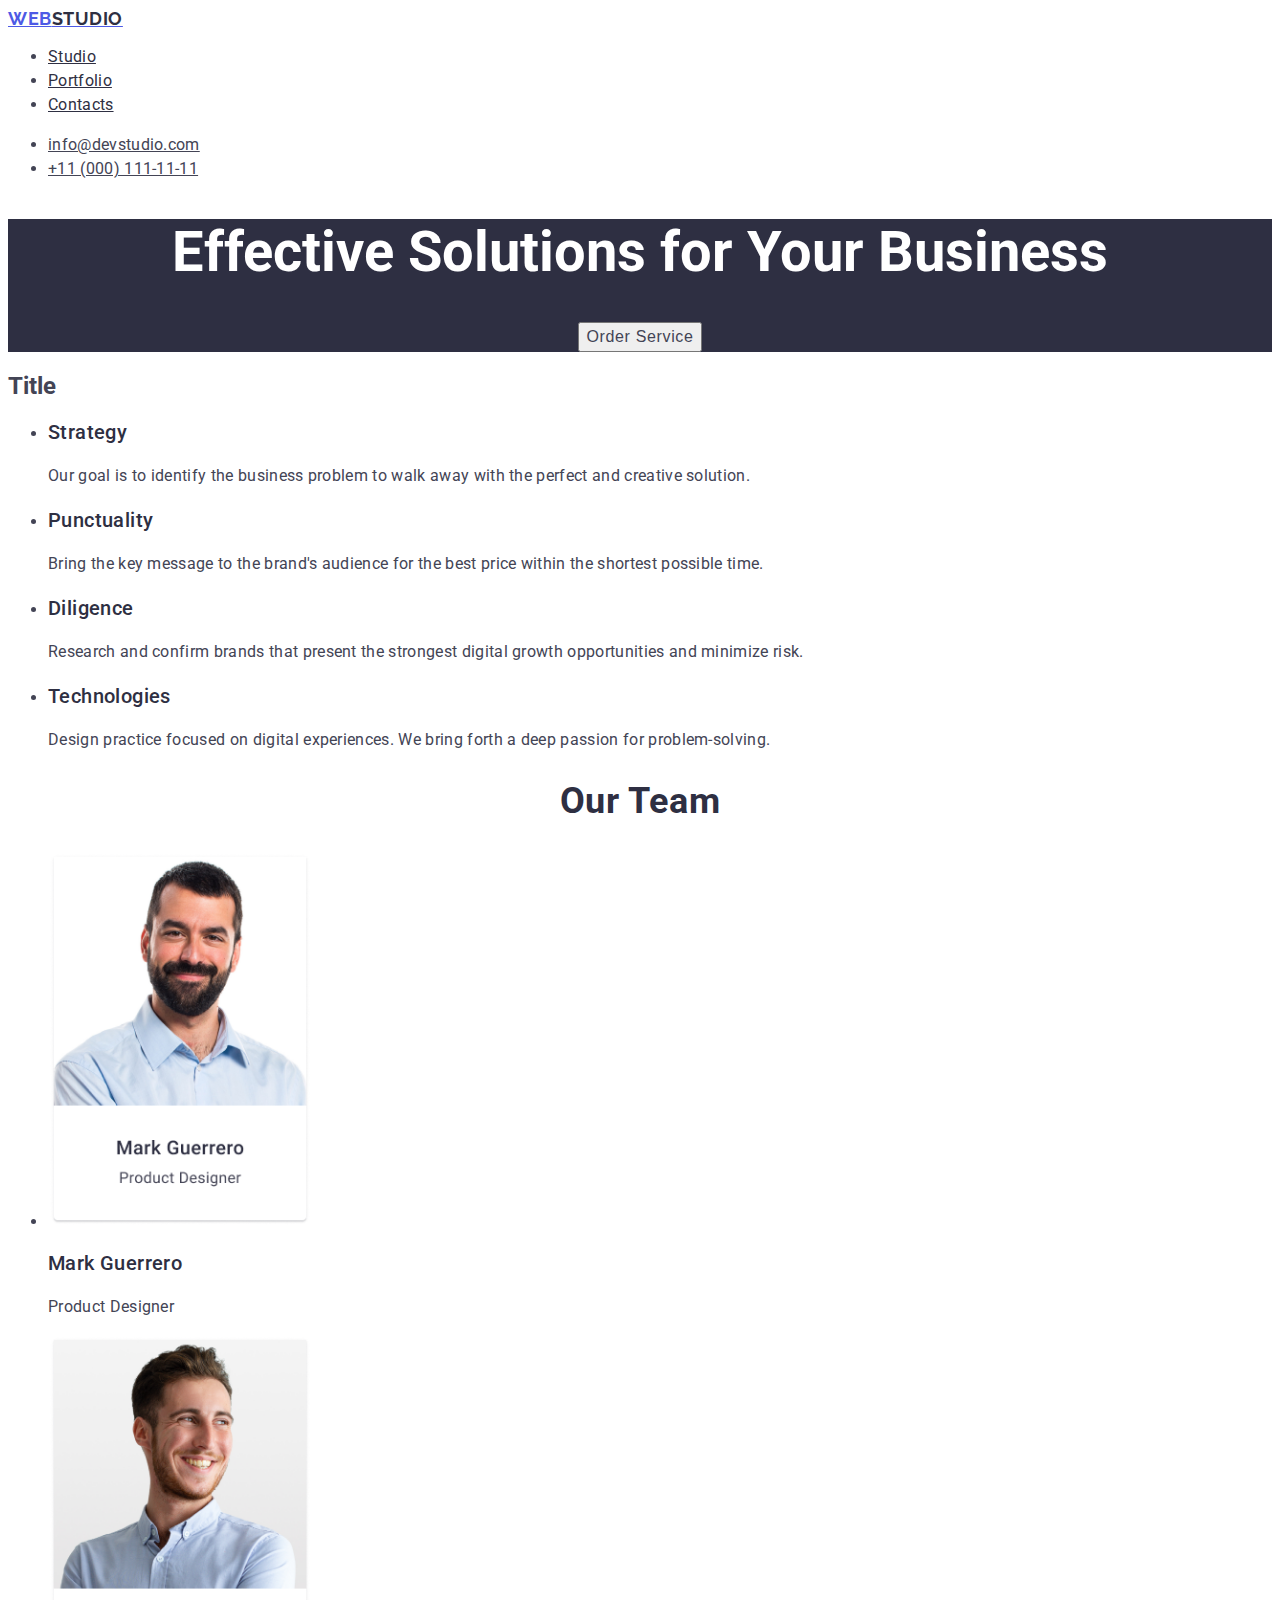
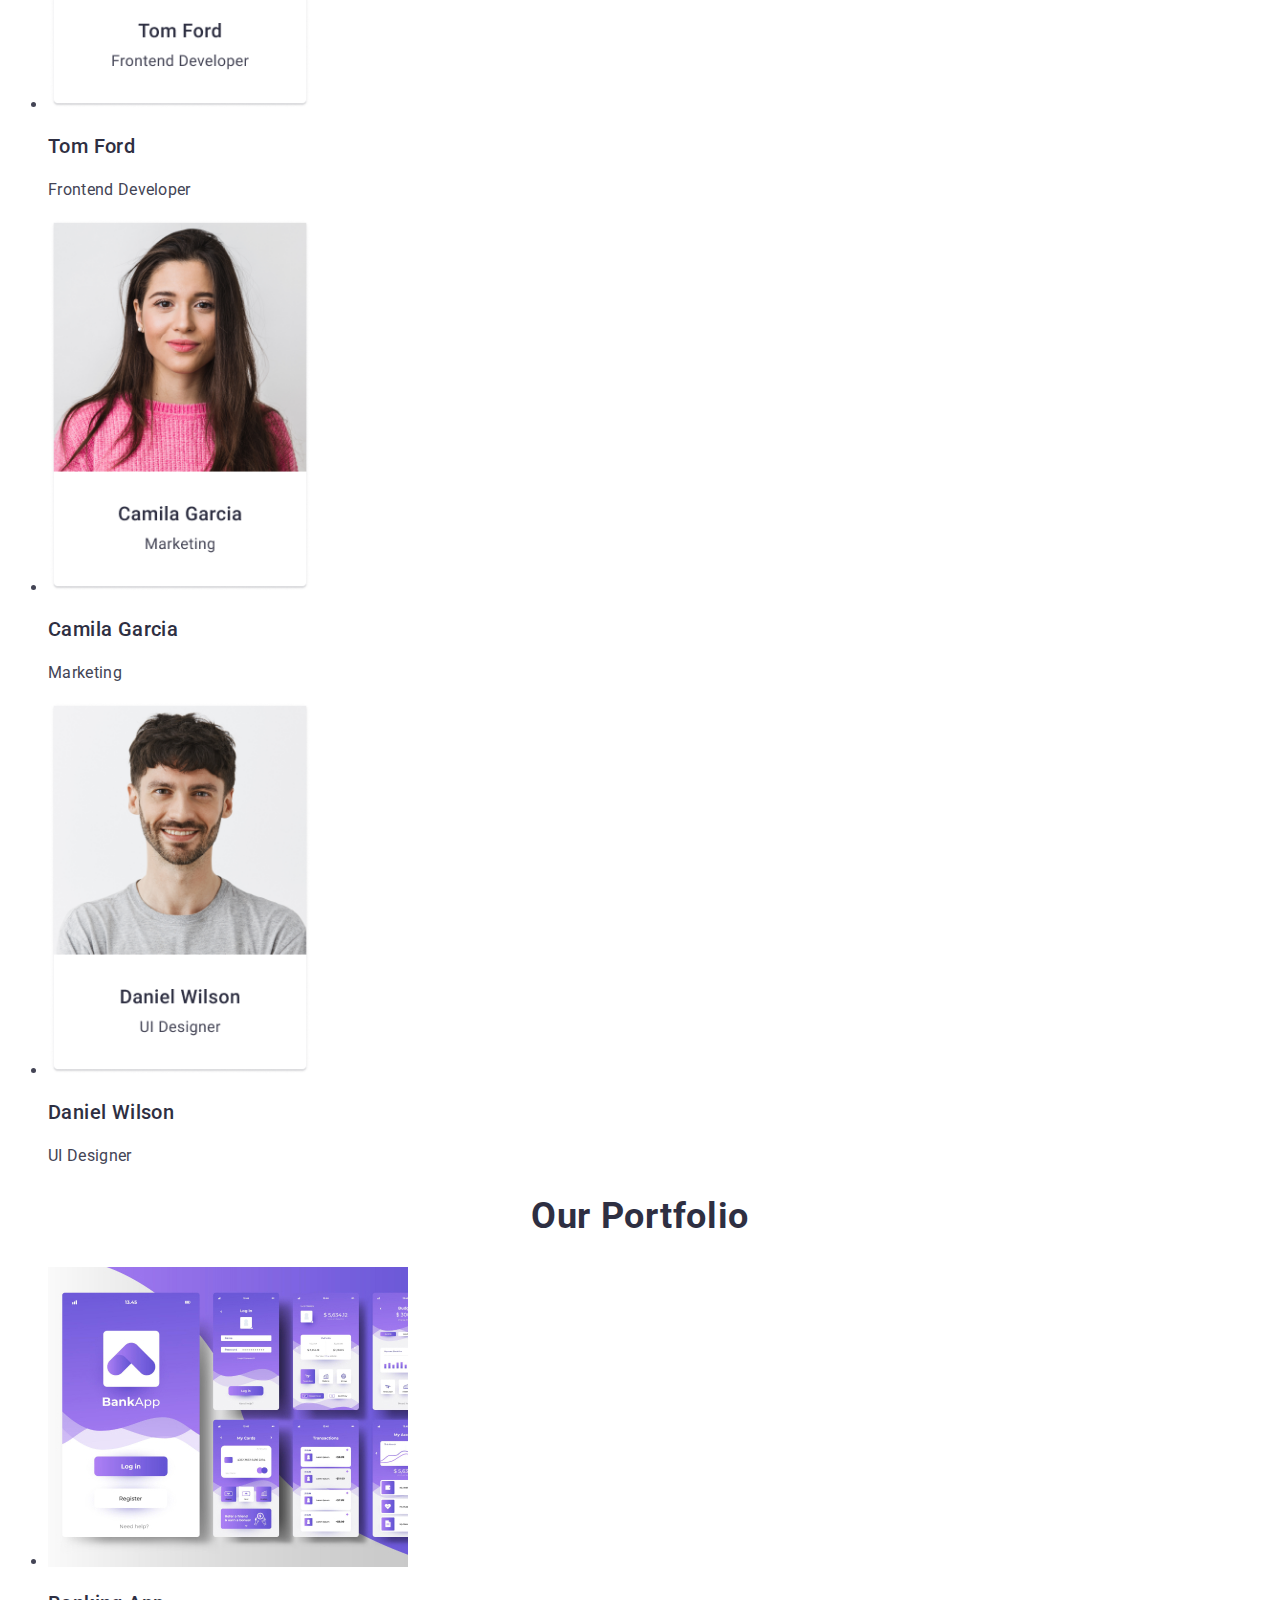
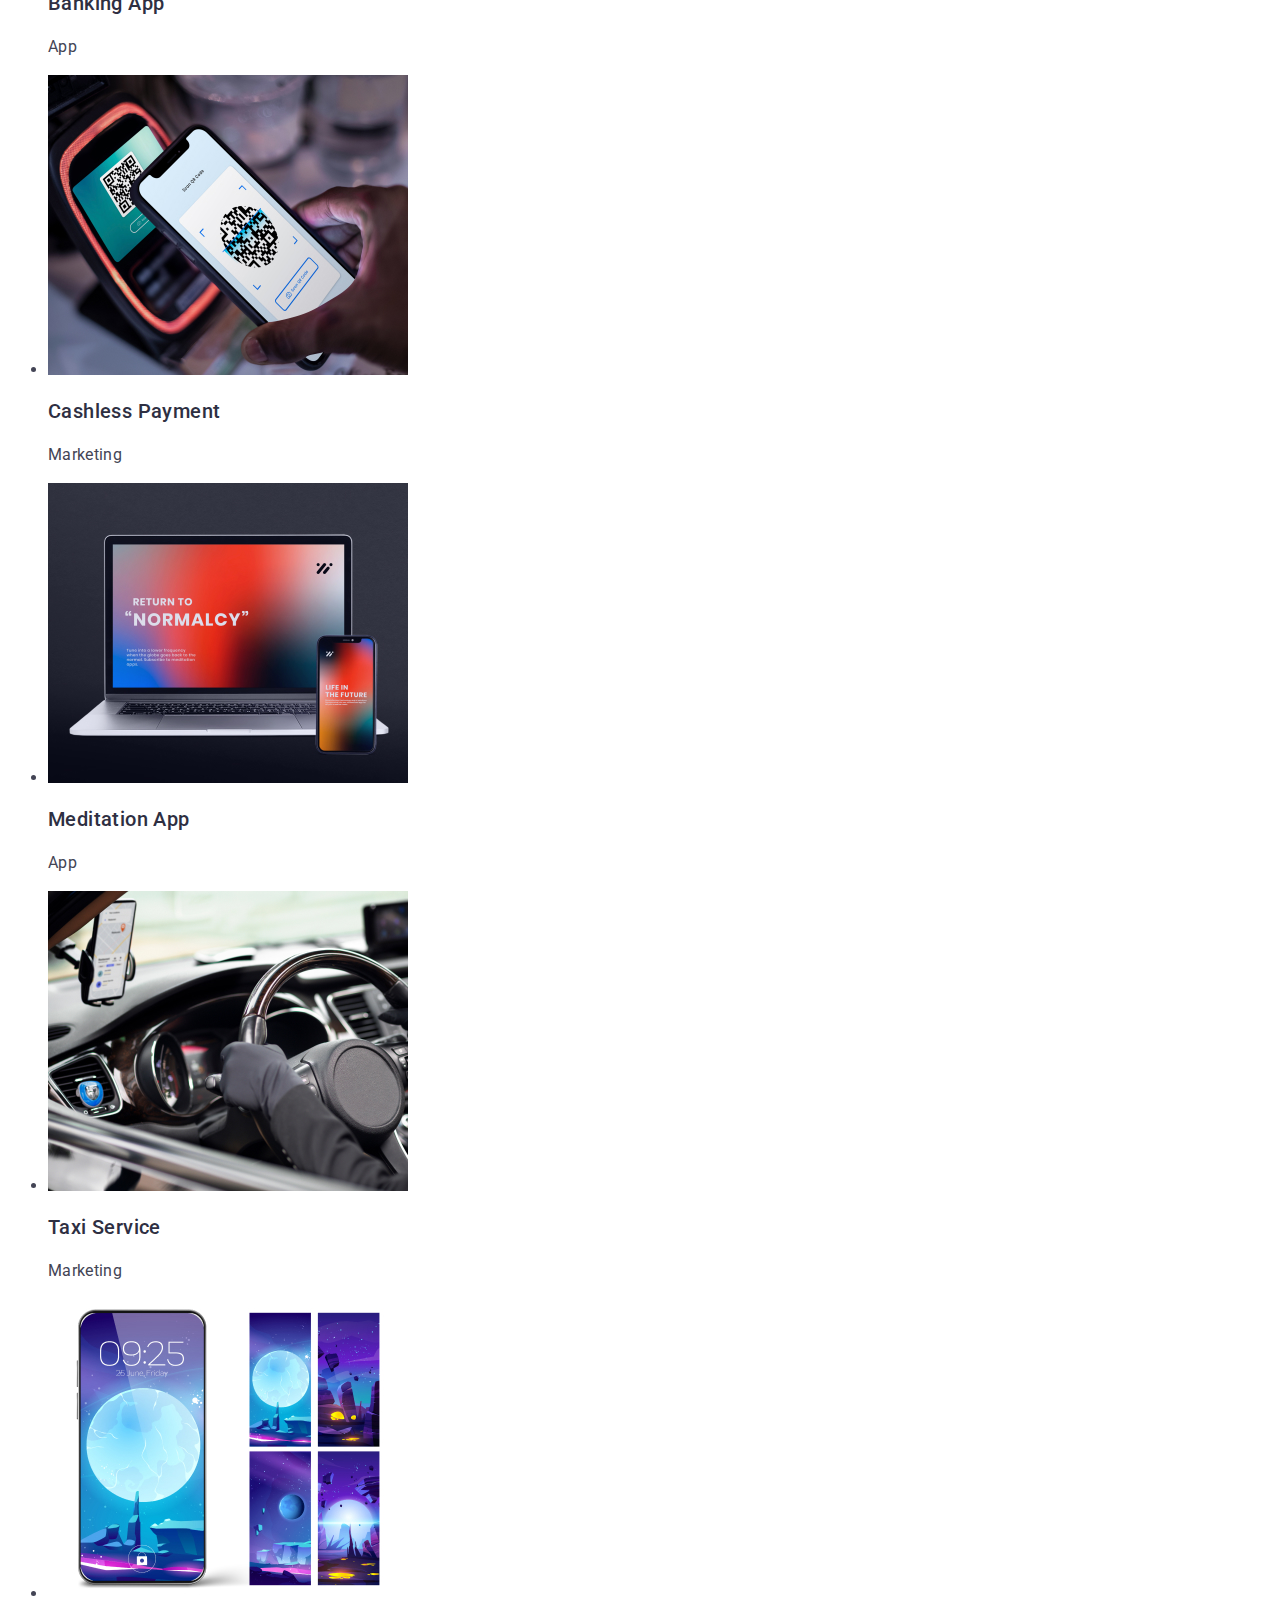
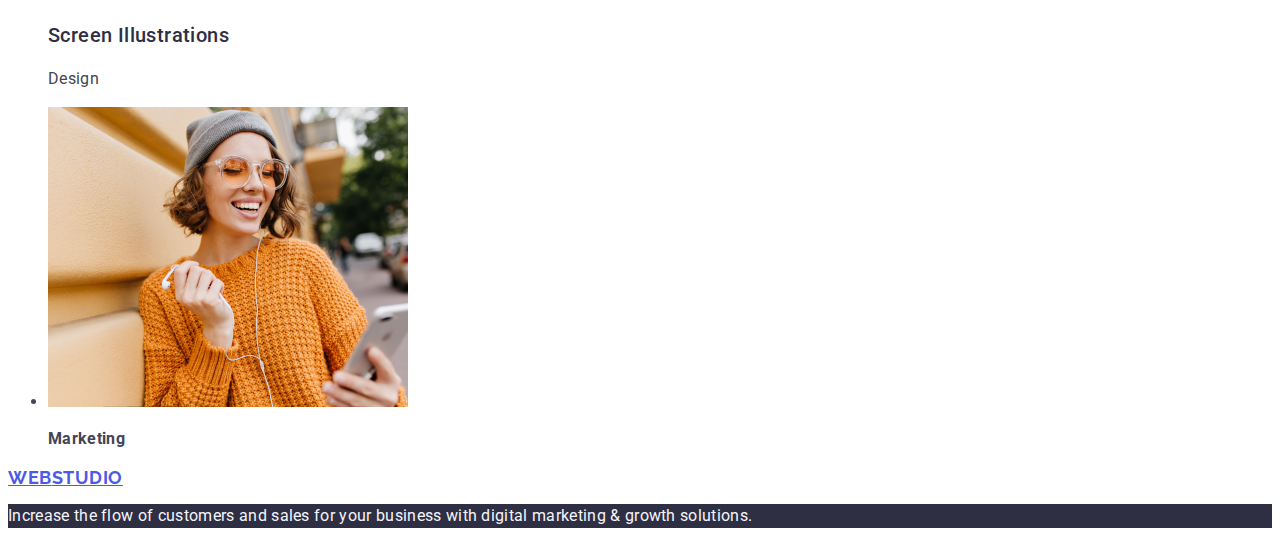
==== index.html @ 4f08a0c0 "homework revised" ====
<!DOCTYPE html>
<html lang="en">
  <head>
    <meta charset="UTF-8" />
    <meta name="viewport" content="width=device-width, initial-scale=1.0" />
    <title>Homework-2</title>
    <link rel="stylesheet" href="./css/style.css" />
    <link
      rel="stylesheet"
      href="https://cdnjs.cloudflare.com/ajax/libs/modern-normalize/2.0.0/modern-normalize.min.css"
      integrity="sha512-4xo8blKMVCiXpTaLzQSLSw3KFOVPWhm/TRtuPVc4WG6kUgjH6J03IBuG7JZPkcWMxJ5huwaBpOpnwYElP/m6wg=="
      crossorigin="anonymous"
      referrerpolicy="no-referrer"
    />
    <link rel="preconnect" href="https://fonts.googleapis.com" />
    <link rel="preconnect" href="https://fonts.gstatic.com" crossorigin />
    <link rel="preconnect" href="https://fonts.googleapis.com" />
    <link rel="preconnect" href="https://fonts.gstatic.com" crossorigin />
    <link
      href="https://fonts.googleapis.com/css2?family=Roboto:ital,wght@0,100;0,300;0,400;0,500;0,700;0,900;1,100;1,300;1,400;1,500;1,700;1,900&display=swap"
      rel="stylesheet"
    />
    <link rel="preconnect" href="https://fonts.gstatic.com" crossorigin />
    <link
      href="https://fonts.googleapis.com/css2?family=Raleway:ital,wght@0,100..900;1,100..900&family=Roboto:ital,wght@0,100;0,300;0,400;0,500;0,700;0,900;1,100;1,300;1,400;1,500;1,700;1,900&display=swap"
      rel="stylesheet"
    />
  </head>
  <body>
    <header>
      <nav>
        <a href="./index.html" class="nav-logo"
          >Web<span class="logo-span">Studio</span></a
        >
        <ul class="nav-list">
          <li class="nav-list-item">
            <a class="link" href="index.html">Studio</a>
          </li>
          <li class="nav-list-item"><a class="link" href="#">Portfolio</a></li>
          <li class="nav-list-item"><a class="link" href="#">Contacts</a></li>
        </ul>
      </nav>
      <address class="contact">
        <ul>
          <li>
            <a class="link-contact" href="mailto:info@devstudio.com">
              info@devstudio.com
            </a>
          </li>
          <li>
            <a class="link-contact" href="tel:+110001111111"
              >+11 (000) 111-11-11</a
            >
          </li>
        </ul>
      </address>
    </header>
    <main>
      <section class="section-1" id="hero">
        <h1 class="section1-title">Effective Solutions for Your Business</h1>
        <button type="button" class="section1-button">Order Service</button>
      </section>
      <section class="section-2">
        <h2>Title</h2>
        <ul>
          <li class="section2-list item">
            <h3 class="section2-title">Strategy</h3>
            <p class="section2-text">
              Our goal is to identify the business problem to walk away with the
              perfect and creative solution.
            </p>
          </li>
          <li class="section2-list item">
            <h3 class="section2-title">Punctuality</h3>
            <p class="section2-text">
              Bring the key message to the brand's audience for the best price
              within the shortest possible time.
            </p>
          </li>
          <li class="section2-list item">
            <h3 class="section2-title">Diligence</h3>
            <p class="section2-text">
              Research and confirm brands that present the strongest digital
              growth opportunities and minimize risk.
            </p>
          </li>
          <li class="section2-list item">
            <h3 class="section2-title">Technologies</h3>
            <p class="section2-text">
              Design practice focused on digital experiences. We bring forth a
              deep passion for problem-solving.
            </p>
          </li>
        </ul>
      </section>
      <section class="section-3">
        <h2 class="team">Our Team</h2>
        <ul>
          <li class="people-team">
            <img src="images/img1.jpg" alt="Mark Guerrero" width="264" />
            <h3 class="person-name">Mark Guerrero</h3>
            <p class="person-title">Product Designer</p>
          </li>
          <li class="people-team">
            <img src="images/img2.jpg" alt="Tom Ford" width="264" />
            <h3 class="person-name">Tom Ford</h3>
            <p class="person-title">Frontend Developer</p>
          </li>
          <li class="people-team">
            <img src="images/img3.jpg" alt="Camila Garcia" width="264" />
            <h3 class="person-name">Camila Garcia</h3>
            <p class="person-title">Marketing</p>
          </li>
          <li class="people-team">
            <img src="images/img4.jpg" alt="Daniel Wilson" width="264" />
            <h3 class="person-name">Daniel Wilson</h3>
            <p class="person-title">UI Designer</p>
          </li>
        </ul>
      </section>
      <section class="section-4">
        <h2 class="section4-header">Our Portfolio</h2>
        <ul class="section4-list">
          <li class="section4-list-item">
            <img src="images/port1.jpg" alt="apps" witdh="360" />
            <h3 class="list-item-title">Banking App</h3>
            <p class="list-text">App</p>
          </li>
          <li class="section4-list-item">
            <img src="images/port2.jpg" alt="qr" witdh="360" />
            <h3 class="list-item-title">Cashless Payment</h3>
            <p class="list-text">Marketing</p>
          </li>
          <li class="section4-list-item">
            <img src="images/port3.jpg" alt="pc" witdh="360" />
            <h3 class="list-item-title">Meditation App</h3>
            <p class="list-text">App</p>
          </li>
          <li class="section4-list-item">
            <img src="images/port4.jpg" alt="driving" witdh="360" />
            <h3 class="list-item-title">Taxi Service</h3>
            <p class="list-text">Marketing</p>
          </li>
          <li class="section4-list-item">
            <img src="images/port5.jpg" alt="phone" witdh="360" />
            <h3 class="list-item-title">Screen Illustrations</h3>
            <p class="list-text">Design</p>
          </li>
          <li class="section4-list-item">
            <img src="images/port6.jpg" alt="girl" />
            <h3 class="list-text">Marketing</h3>
          </li>
        </ul>
      </section>
    </main>
    <footer class="footer">
      <a class="footer-logo" href="./index.html">
        Web<span class="logo-span"></span>Studio
      </a>
      <p class="footer-text">
        Increase the flow of customers and sales for your business with digital
        marketing & growth solutions.
      </p>
    </footer>
  </body>
</html>
---- css/style.css ----
body {
  font-family: "Roboto", sans-serif;
  color: #434455;
  background-color: #ffffff;
}
.section-1 {
  background-color: #2e2f42;
  text-align: center;
  box-sizing: 700;
}
.section1-button {
  text-align: center;
  font-weight: 500;
  font-size: 16px;

  /* line-height: 24px; */
  line-height: 1.5;
  letter-spacing: 0.04em;
  color: var(--white);
}
.section1-button:hover,
.section-button:focus {
  background-color: #404bbf;
}

.section1-title {
  font-weight: 700;
  font-size: 56px;
  color: #ffffff;
}
.section3 {
  background-color: #f4f4fd;
}

.nav-logo {
  font-family: "raleway", sans-serif;
  font-weight: 700;
  font-size: 18px;
  line-height: 1.17;
  letter-spacing: 0.03em;
  color: #4d5ae5;
  text-transform: uppercase;
}

.logo-span {
  color: #2e2f42;
}
.nav-list-item .link {
  line-height: 1.5;
  letter-spacing: 0.02em;
  color: #2e2f42;
}
.nav-list-item .link:hover,
.nav-list-item .link:focus {
  color: #404bbf;
}

.contact {
  font-style: normal;
}

.contact .link-contact {
  line-height: 1.5;
  letter-spacing: 0.02em;
  color: #434455;
}
.contact .link-contact:hover,
.contact .link-contact:focus {
  color: #434455;
}
.section-2 .section2-title {
  font-weight: 500;
  font-size: 20px;
  line-height: 1.2;
  letter-spacing: 0.02em;
  color: #2e2f42;
}
.section-2 .section2-text {
  line-height: 1.5;
  letter-spacing: 0.02em;
}
.section-3 .team {
  font-size: 36px;
  line-height: 1.11;
  text-align: center;
  letter-spacing: 0.02em;
  text-transform: capitalize;
  color: #2e2f42;
}
.section3 .people-team {
  background-color: #ffffff;
}
.section-3 .people-team .person-name {
  font-weight: 500;
  font-size: 20px;
  line-height: 1.2;
  letter-spacing: 0.02em;
  color: #2e2f42;
}
.section-3 .people-team .person-title {
  font-size: 16px;
  line-height: 1.5;
  letter-spacing: 0.02em;
}
.section-4 .section4-header {
  line-height: 1.11;
  font-size: 36px;
  text-align: center;
  letter-spacing: 0.02em;
  text-transform: capitalize;
  color: #2e2f42;
}

.section-4 .section4-list .list-item-title {
  font-weight: 500;
  font-size: 20px;
  line-height: 1.2;
  letter-spacing: 0.02em;
  color: #2e2f42;
}

.section-4 .section4-list .list-text {
  font-size: 16px;
  line-height: 1.5;
  letter-spacing: 0.02em;
  color: #434455;
}
.footer {
  color: #2e2f42;
}
.footer-logo {
  font-family: "Raleway", sans-serif;
  font-weight: 700;
  font-size: 18px;
  line-height: 1.17;
  text-transform: uppercase;
  color: #4d5ae5;
  letter-spacing: 0.03em;
}
.footer .footer-text {
  line-height: 1.5;
  letter-spacing: 0.02em;
  color: #f4f4fd;
  background-color: #2e2f42;
}
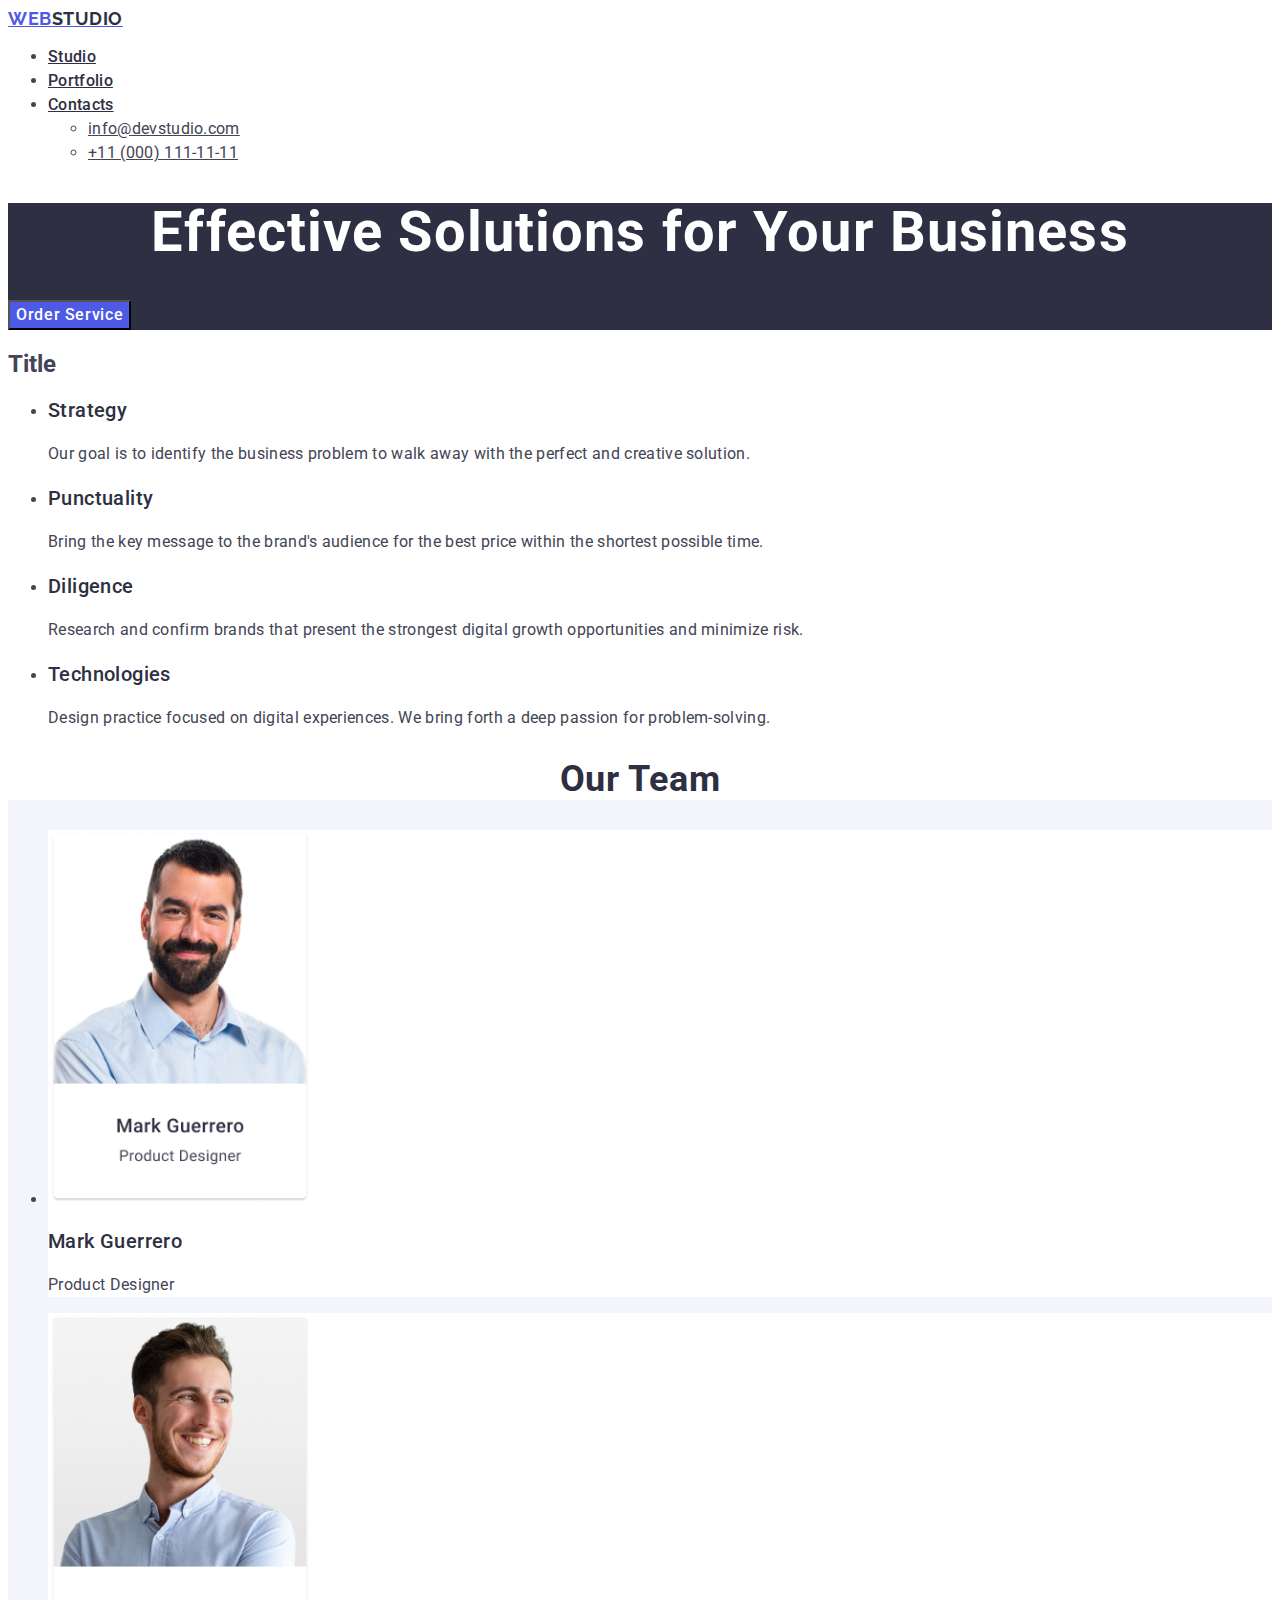
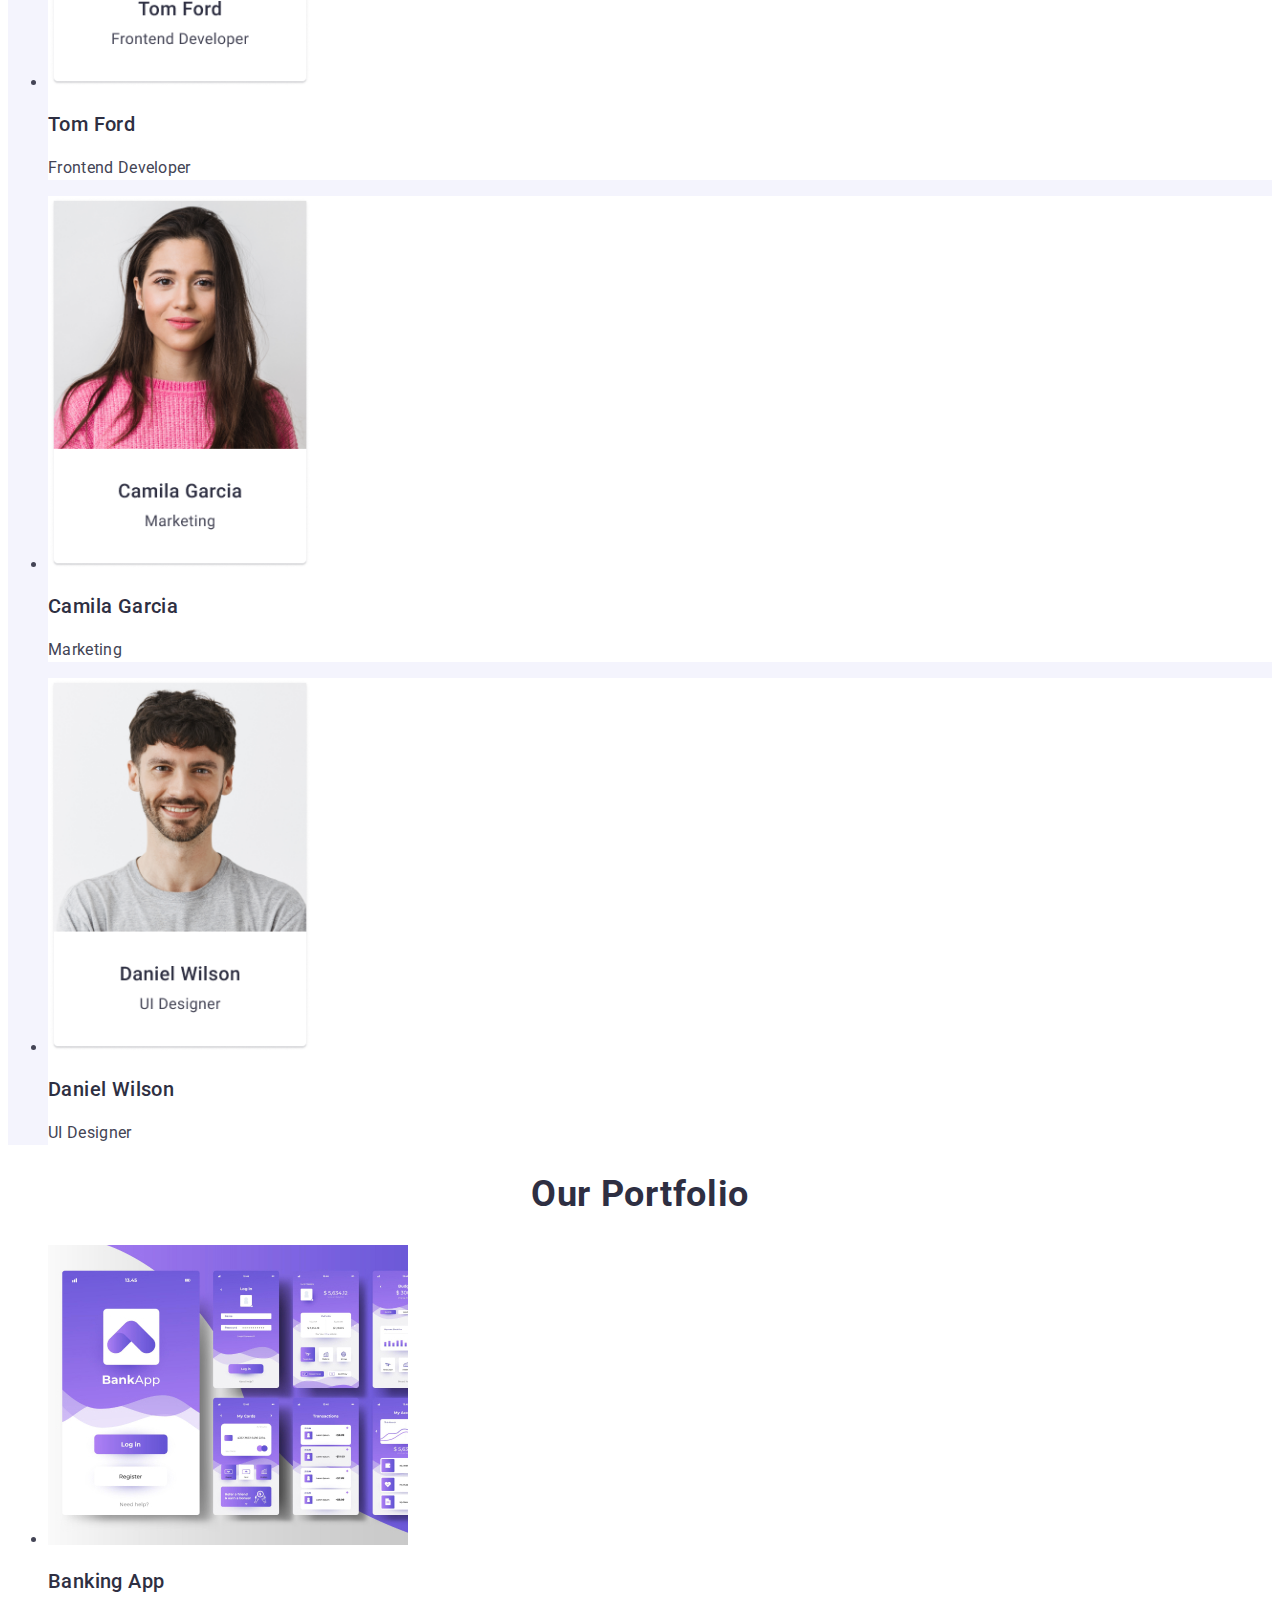
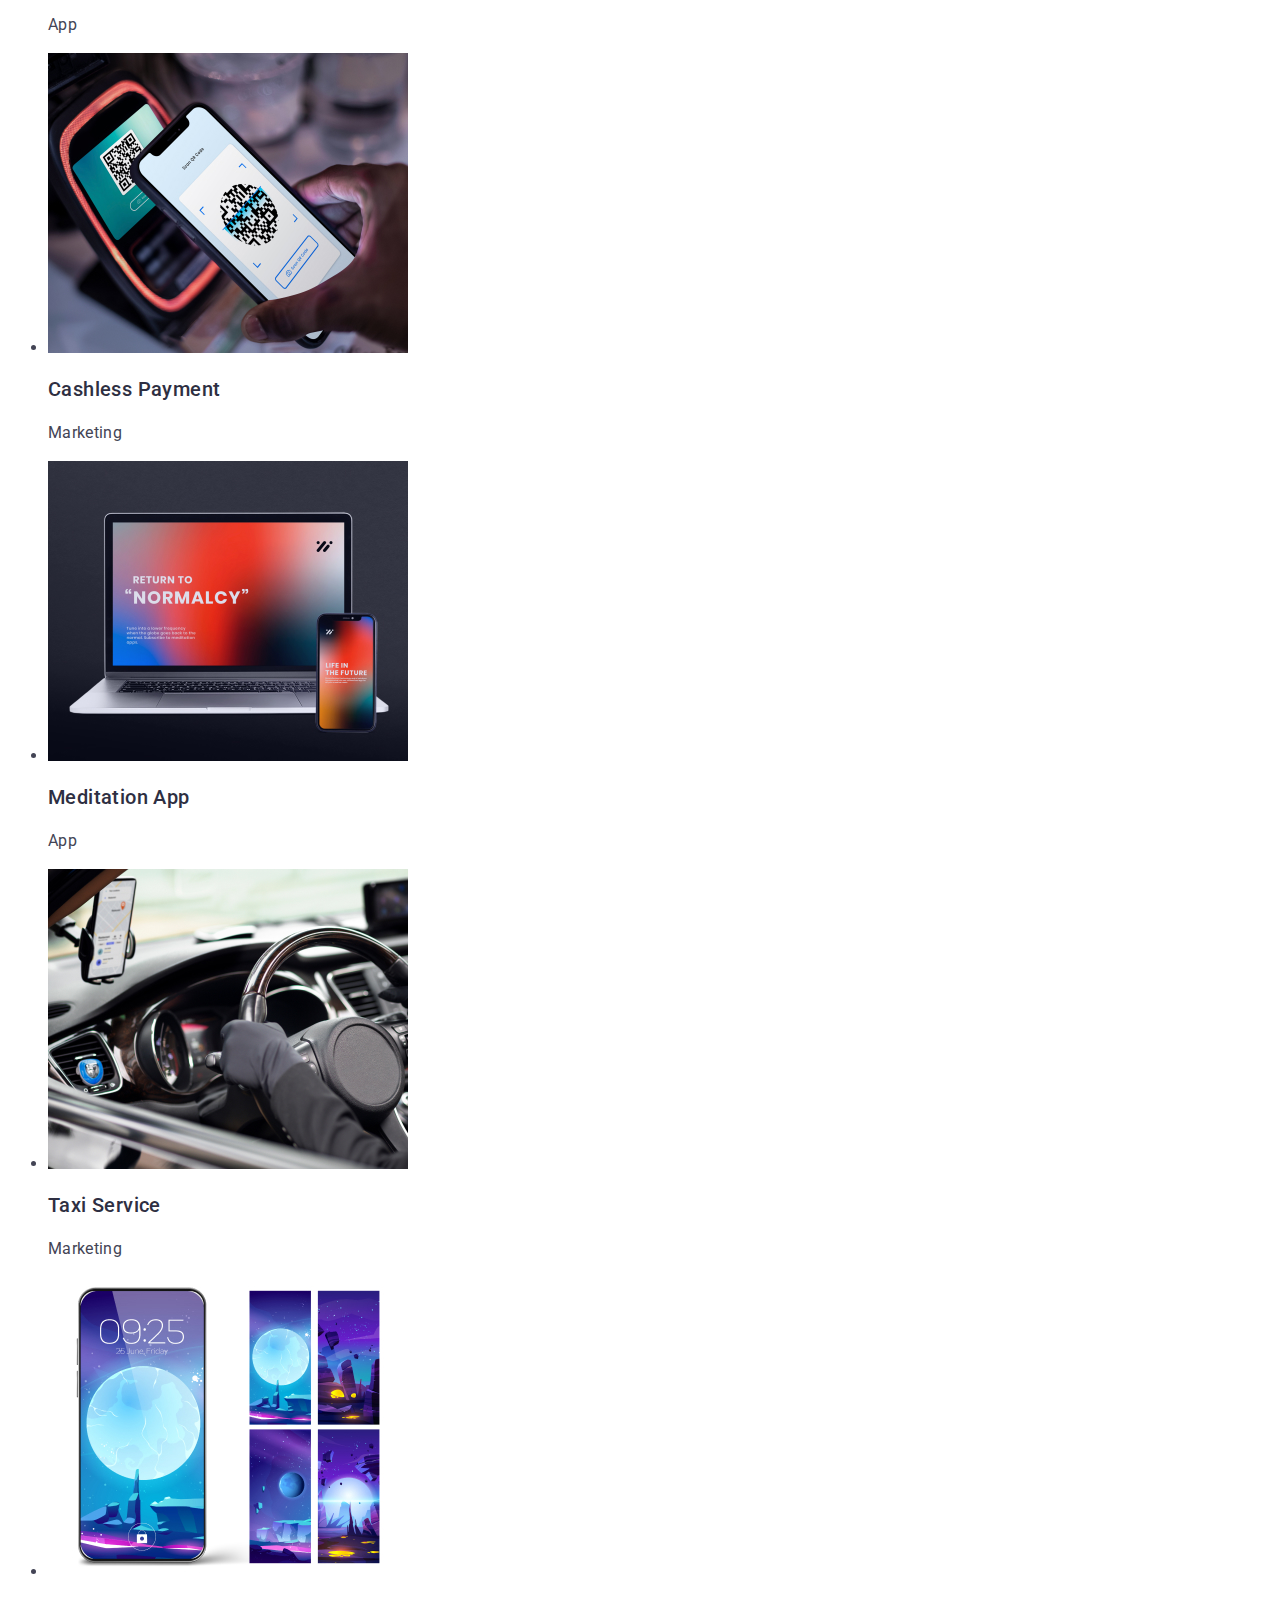
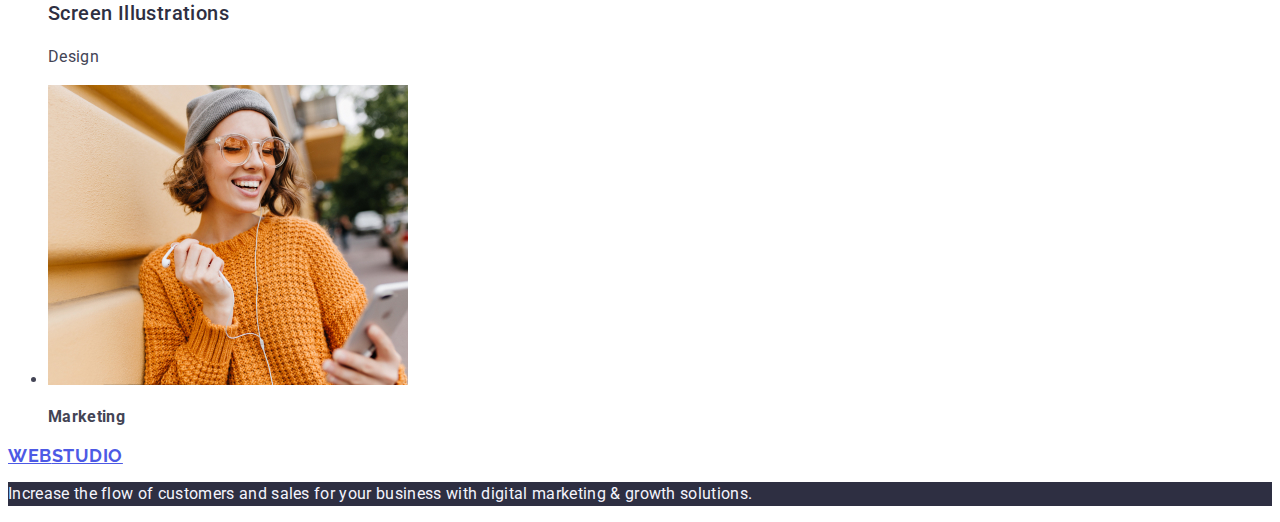
==== commit 46171b69: "homework revised" ====
--- a/index.html
+++ b/index.html
@@ -27,140 +27,149 @@
     />
   </head>
   <body>
-    <header>
+    <header class="header">
       <nav>
         <a href="./index.html" class="nav-logo"
           >Web<span class="logo-span">Studio</span></a
         >
         <ul class="nav-list">
           <li class="nav-list-item">
-            <a class="link" href="index.html">Studio</a>
+            <a class="link" href="./index.html">Studio</a>
           </li>
-          <li class="nav-list-item"><a class="link" href="#">Portfolio</a></li>
-          <li class="nav-list-item"><a class="link" href="#">Contacts</a></li>
+          <li class="nav-list-item">
+            <a class="link" href="">Portfolio</a>
+          </li>
+          <li class="nav-list-item">
+            <a class="link" href="">Contacts</a>
+          </li>
+          <address class="contact">
+            <ul>
+              <li>
+                <a class="link-contact" href="mailto:info@devstudio.com">
+                  info@devstudio.com
+                </a>
+              </li>
+              <li>
+                <a class="link-contact" href="tel:+110001111111"
+                  >+11 (000) 111-11-11</a
+                >
+              </li>
+            </ul>
+          </address>
+      </header>
+          <main>
+            <section class="section-1">
+              <h1 class="section1-title">
+                Effective Solutions for Your Business
+              </h1>
+              <button type="button" class="section1-button">
+                Order Service
+              </button>
+            </section>
+            <section class="section-2">
+              <h2>Title</h2>
+              <ul>
+                <li class="section2-list item">
+                  <h3 class="section2-title">Strategy</h3>
+                  <p class="section2-text">
+                    Our goal is to identify the business problem to walk away
+                    with the perfect and creative solution.
+                  </p>
+                </li>
+                <li class="section2-list item">
+                  <h3 class="section2-title">Punctuality</h3>
+                  <p class="section2-text">
+                    Bring the key message to the brand's audience for the best
+                    price within the shortest possible time.
+                  </p>
+                </li>
+                <li class="section2-list item">
+                  <h3 class="section2-title">Diligence</h3>
+                  <p class="section2-text">
+                    Research and confirm brands that present the strongest
+                    digital growth opportunities and minimize risk.
+                  </p>
+                </li>
+                <li class="section2-list item">
+                  <h3 class="section2-title">Technologies</h3>
+                  <p class="section2-text">
+                    Design practice focused on digital experiences. We bring
+                    forth a deep passion for problem-solving.
+                  </p>
+                </li>
+              </ul>
+            </section>
+            <section class="section-3">
+              <h2 class="team-1">Our Team</h2>
+              <ul>
+                <li class="people-team">
+                  <img src="images/img1.jpg" alt="Mark Guerrero" width="264" />
+                  <h3 class="person-name">Mark Guerrero</h3>
+                  <p class="person-title">Product Designer</p>
+                </li>
+                <li class="people-team">
+                  <img src="images/img2.jpg" alt="Tom Ford" width="264" />
+                  <h3 class="person-name">Tom Ford</h3>
+                  <p class="person-title">Frontend Developer</p>
+                </li>
+                <li class="people-team">
+                  <img src="images/img3.jpg" alt="Camila Garcia" width="264" />
+                  <h3 class="person-name">Camila Garcia</h3>
+                  <p class="person-title">Marketing</p>
+                </li>
+                <li class="people-team">
+                  <img src="images/img4.jpg" alt="Daniel Wilson" width="264" />
+                  <h3 class="person-name">Daniel Wilson</h3>
+                  <p class="person-title">UI Designer</p>
+                </li>
+              </ul>
+            </section>
+            <section class="section-4">
+              <h2 class="section4-header">Our Portfolio</h2>
+              <ul class="section4-list">
+                <li class="section4-list-item">
+                  <img src="images/port1.jpg" alt="apps" width="360" />
+                  <h3 class="list-item-title">Banking App</h3>
+                  <p class="list-text">App</p>
+                </li>
+                <li class="section4-list-item">
+                  <img src="images/port2.jpg" alt="qr" width="360" />
+                  <h3 class="list-item-title">Cashless Payment</h3>
+                  <p class="list-text">Marketing</p>
+                </li>
+                <li class="section4-list-item">
+                  <img src="images/port3.jpg" alt="pc" width="360" />
+                  <h3 class="list-item-title">Meditation App</h3>
+                  <p class="list-text">App</p>
+                </li>
+                <li class="section4-list-item">
+                  <img src="images/port4.jpg" alt="driving" width="360" />
+                  <h3 class="list-item-title">Taxi Service</h3>
+                  <p class="list-text">Marketing</p>
+                </li>
+                <li class="section4-list-item">
+                  <img src="images/port5.jpg" alt="phone" width="360" />
+                  <h3 class="list-item-title">Screen Illustrations</h3>
+                  <p class="list-text">Design</p>
+                </li>
+                <li class="section4-list-item">
+                  <img src="images/port6.jpg" alt="girl" />
+                  <h3 class="list-text">Marketing</h3>
+                </li>
+              </ul>
+            </section>
+          </main>
+          <footer class="footer">
+            <a class="footer-logo" href="./index.html">
+              Web<span class="logo-span"></span>Studio
+            </a>
+            <p class="footer-text">
+              Increase the flow of customers and sales for your business with
+              digital marketing & growth solutions.
+            </p>
+          </footer>
         </ul>
       </nav>
-      <address class="contact">
-        <ul>
-          <li>
-            <a class="link-contact" href="mailto:info@devstudio.com">
-              info@devstudio.com
-            </a>
-          </li>
-          <li>
-            <a class="link-contact" href="tel:+110001111111"
-              >+11 (000) 111-11-11</a
-            >
-          </li>
-        </ul>
-      </address>
-    </header>
-    <main>
-      <section class="section-1" id="hero">
-        <h1 class="section1-title">Effective Solutions for Your Business</h1>
-        <button type="button" class="section1-button">Order Service</button>
-      </section>
-      <section class="section-2">
-        <h2>Title</h2>
-        <ul>
-          <li class="section2-list item">
-            <h3 class="section2-title">Strategy</h3>
-            <p class="section2-text">
-              Our goal is to identify the business problem to walk away with the
-              perfect and creative solution.
-            </p>
-          </li>
-          <li class="section2-list item">
-            <h3 class="section2-title">Punctuality</h3>
-            <p class="section2-text">
-              Bring the key message to the brand's audience for the best price
-              within the shortest possible time.
-            </p>
-          </li>
-          <li class="section2-list item">
-            <h3 class="section2-title">Diligence</h3>
-            <p class="section2-text">
-              Research and confirm brands that present the strongest digital
-              growth opportunities and minimize risk.
-            </p>
-          </li>
-          <li class="section2-list item">
-            <h3 class="section2-title">Technologies</h3>
-            <p class="section2-text">
-              Design practice focused on digital experiences. We bring forth a
-              deep passion for problem-solving.
-            </p>
-          </li>
-        </ul>
-      </section>
-      <section class="section-3">
-        <h2 class="team">Our Team</h2>
-        <ul>
-          <li class="people-team">
-            <img src="images/img1.jpg" alt="Mark Guerrero" width="264" />
-            <h3 class="person-name">Mark Guerrero</h3>
-            <p class="person-title">Product Designer</p>
-          </li>
-          <li class="people-team">
-            <img src="images/img2.jpg" alt="Tom Ford" width="264" />
-            <h3 class="person-name">Tom Ford</h3>
-            <p class="person-title">Frontend Developer</p>
-          </li>
-          <li class="people-team">
-            <img src="images/img3.jpg" alt="Camila Garcia" width="264" />
-            <h3 class="person-name">Camila Garcia</h3>
-            <p class="person-title">Marketing</p>
-          </li>
-          <li class="people-team">
-            <img src="images/img4.jpg" alt="Daniel Wilson" width="264" />
-            <h3 class="person-name">Daniel Wilson</h3>
-            <p class="person-title">UI Designer</p>
-          </li>
-        </ul>
-      </section>
-      <section class="section-4">
-        <h2 class="section4-header">Our Portfolio</h2>
-        <ul class="section4-list">
-          <li class="section4-list-item">
-            <img src="images/port1.jpg" alt="apps" witdh="360" />
-            <h3 class="list-item-title">Banking App</h3>
-            <p class="list-text">App</p>
-          </li>
-          <li class="section4-list-item">
-            <img src="images/port2.jpg" alt="qr" witdh="360" />
-            <h3 class="list-item-title">Cashless Payment</h3>
-            <p class="list-text">Marketing</p>
-          </li>
-          <li class="section4-list-item">
-            <img src="images/port3.jpg" alt="pc" witdh="360" />
-            <h3 class="list-item-title">Meditation App</h3>
-            <p class="list-text">App</p>
-          </li>
-          <li class="section4-list-item">
-            <img src="images/port4.jpg" alt="driving" witdh="360" />
-            <h3 class="list-item-title">Taxi Service</h3>
-            <p class="list-text">Marketing</p>
-          </li>
-          <li class="section4-list-item">
-            <img src="images/port5.jpg" alt="phone" witdh="360" />
-            <h3 class="list-item-title">Screen Illustrations</h3>
-            <p class="list-text">Design</p>
-          </li>
-          <li class="section4-list-item">
-            <img src="images/port6.jpg" alt="girl" />
-            <h3 class="list-text">Marketing</h3>
-          </li>
-        </ul>
-      </section>
-    </main>
-    <footer class="footer">
-      <a class="footer-logo" href="./index.html">
-        Web<span class="logo-span"></span>Studio
-      </a>
-      <p class="footer-text">
-        Increase the flow of customers and sales for your business with digital
-        marketing & growth solutions.
-      </p>
-    </footer>
+   
   </body>
 </html>
--- a/css/style.css
+++ b/css/style.css
@@ -3,59 +3,18 @@
   color: #434455;
   background-color: #ffffff;
 }
-.section-1 {
-  background-color: #2e2f42;
-  text-align: center;
-  box-sizing: 700;
-}
-.section1-button {
-  text-align: center;
-  font-weight: 500;
-  font-size: 16px;
 
-  /* line-height: 24px; */
-  line-height: 1.5;
-  letter-spacing: 0.04em;
-  color: var(--white);
-}
-.section1-button:hover,
-.section-button:focus {
-  background-color: #404bbf;
-}
-
-.section1-title {
+.header .nav-logo {
+  font-family: "Raleway", sans-serif;
   font-weight: 700;
-  font-size: 56px;
-  color: #ffffff;
-}
-.section3 {
-  background-color: #f4f4fd;
-}
-
-.nav-logo {
-  font-family: "raleway", sans-serif;
-  font-weight: 700;
-  font-size: 18px;
   line-height: 1.17;
   letter-spacing: 0.03em;
+  font-size: 18px;
   color: #4d5ae5;
   text-transform: uppercase;
 }
 
-.logo-span {
-  color: #2e2f42;
-}
-.nav-list-item .link {
-  line-height: 1.5;
-  letter-spacing: 0.02em;
-  color: #2e2f42;
-}
-.nav-list-item .link:hover,
-.nav-list-item .link:focus {
-  color: #404bbf;
-}
-
-.contact {
+.header .contact {
   font-style: normal;
 }
 
@@ -68,6 +27,55 @@
 .contact .link-contact:focus {
   color: #434455;
 }
+.header .nav-logo .logo-span {
+  color: #2e2f42;
+}
+.header .nav-list-item .link {
+  line-height: 1.5;
+  letter-spacing: 0.02em;
+  color: #2e2f42;
+  font-weight: 500;
+  font-size: 16px;
+}
+
+.header .nav-list-item .link:hover,
+.header .nav-list-item .link:focus {
+  color: #404bbf;
+}
+
+.section-1 {
+  background-color: #2e2f42;
+}
+.section-1 .section1-title {
+  line-height: 1.07;
+  font-size: 56px;
+  letter-spacing: 0.02em;
+  color: #ffffff;
+  text-align: center;
+}
+
+.section1-button {
+  font-weight: 500;
+  font-size: 16px;
+  font-family: "Roboto", sans-serif;
+  color: #ffffff;
+  background-color: #4d5ae5;
+  line-height: 1.5;
+  cursor: pointer;
+  letter-spacing: 0.04em;
+}
+
+.section1-button:hover,
+.section1-button:focus {
+  background-color: #404bbf;
+}
+
+.section-1 .section1-title {
+  font-weight: 700;
+  font-size: 56px;
+  color: #ffffff;
+}
+
 .section-2 .section2-title {
   font-weight: 500;
   font-size: 20px;
@@ -79,15 +87,20 @@
   line-height: 1.5;
   letter-spacing: 0.02em;
 }
-.section-3 .team {
+
+.section-3 {
+  background-color: #f4f4fd;
+}
+.section-3 .team-1 {
   font-size: 36px;
   line-height: 1.11;
   text-align: center;
   letter-spacing: 0.02em;
   text-transform: capitalize;
   color: #2e2f42;
+  background-color: #ffffff
 }
-.section3 .people-team {
+.section-3 .people-team {
   background-color: #ffffff;
 }
 .section-3 .people-team .person-name {
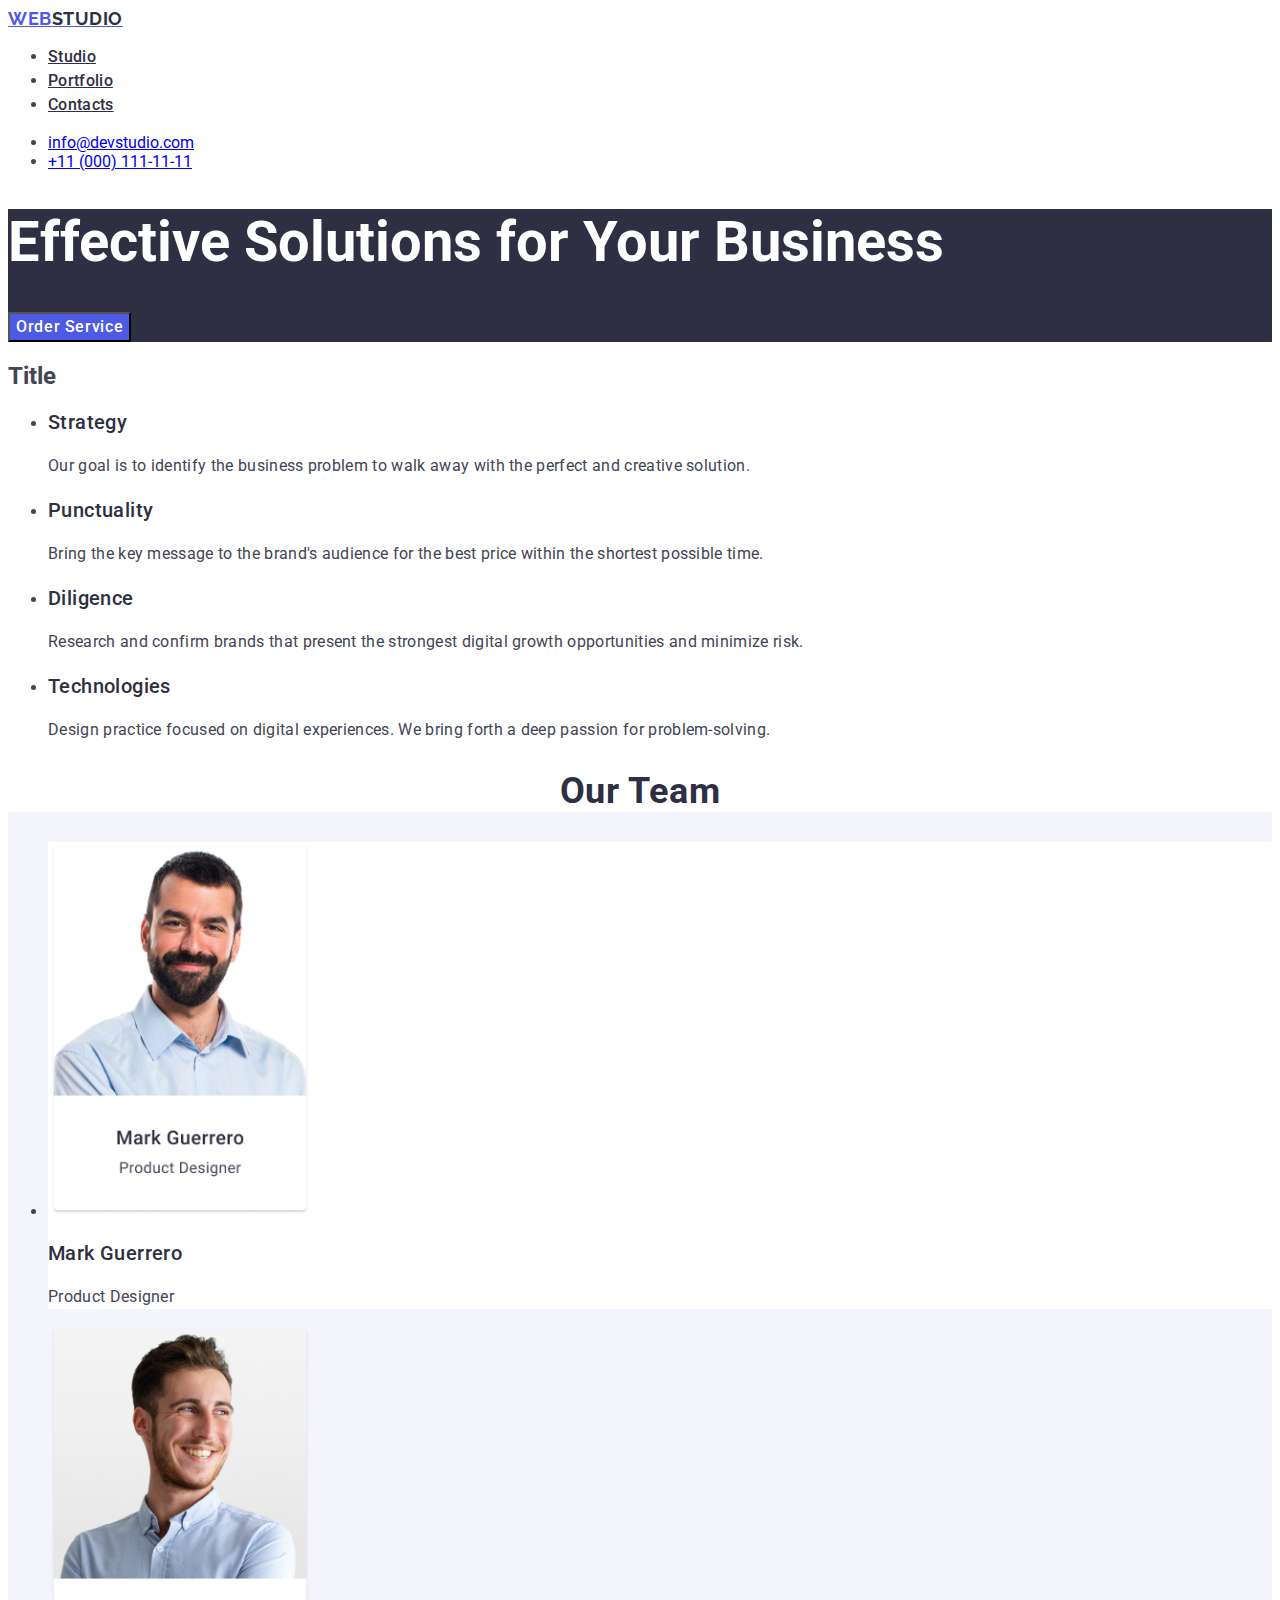
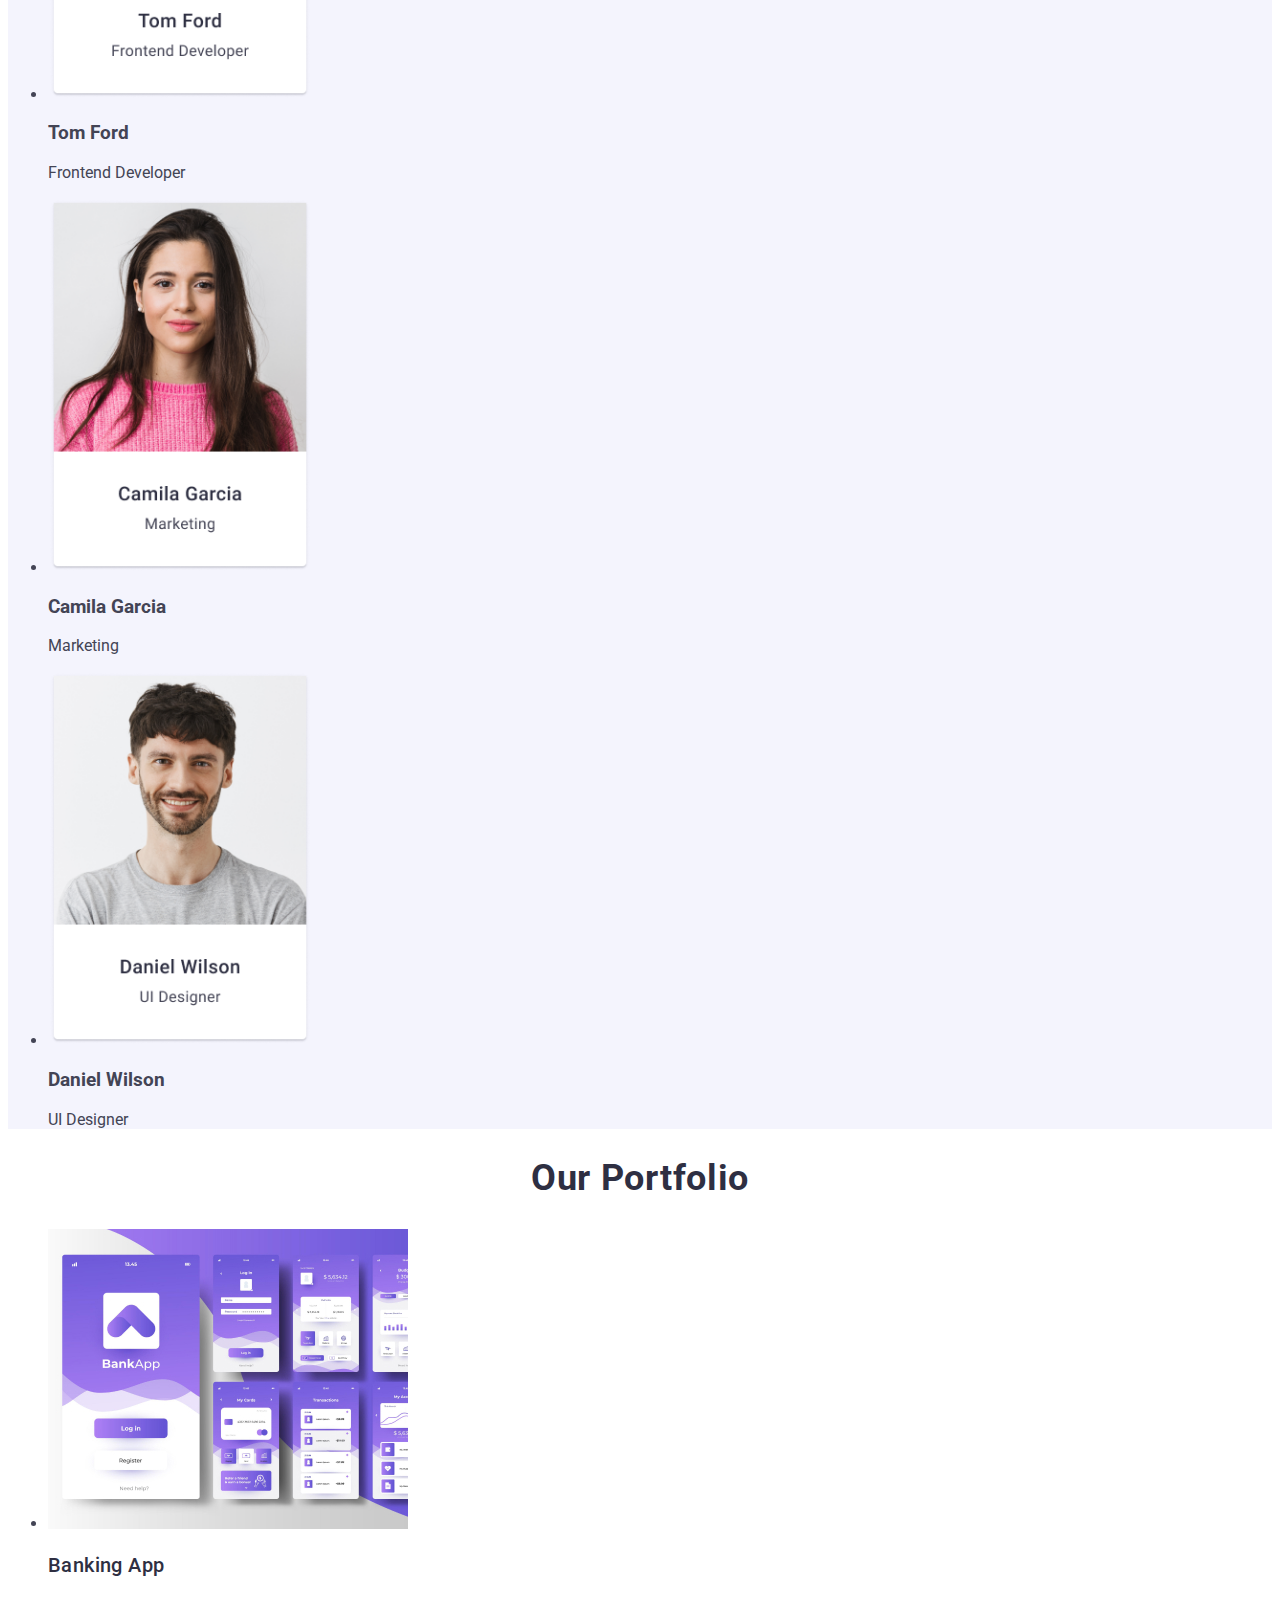
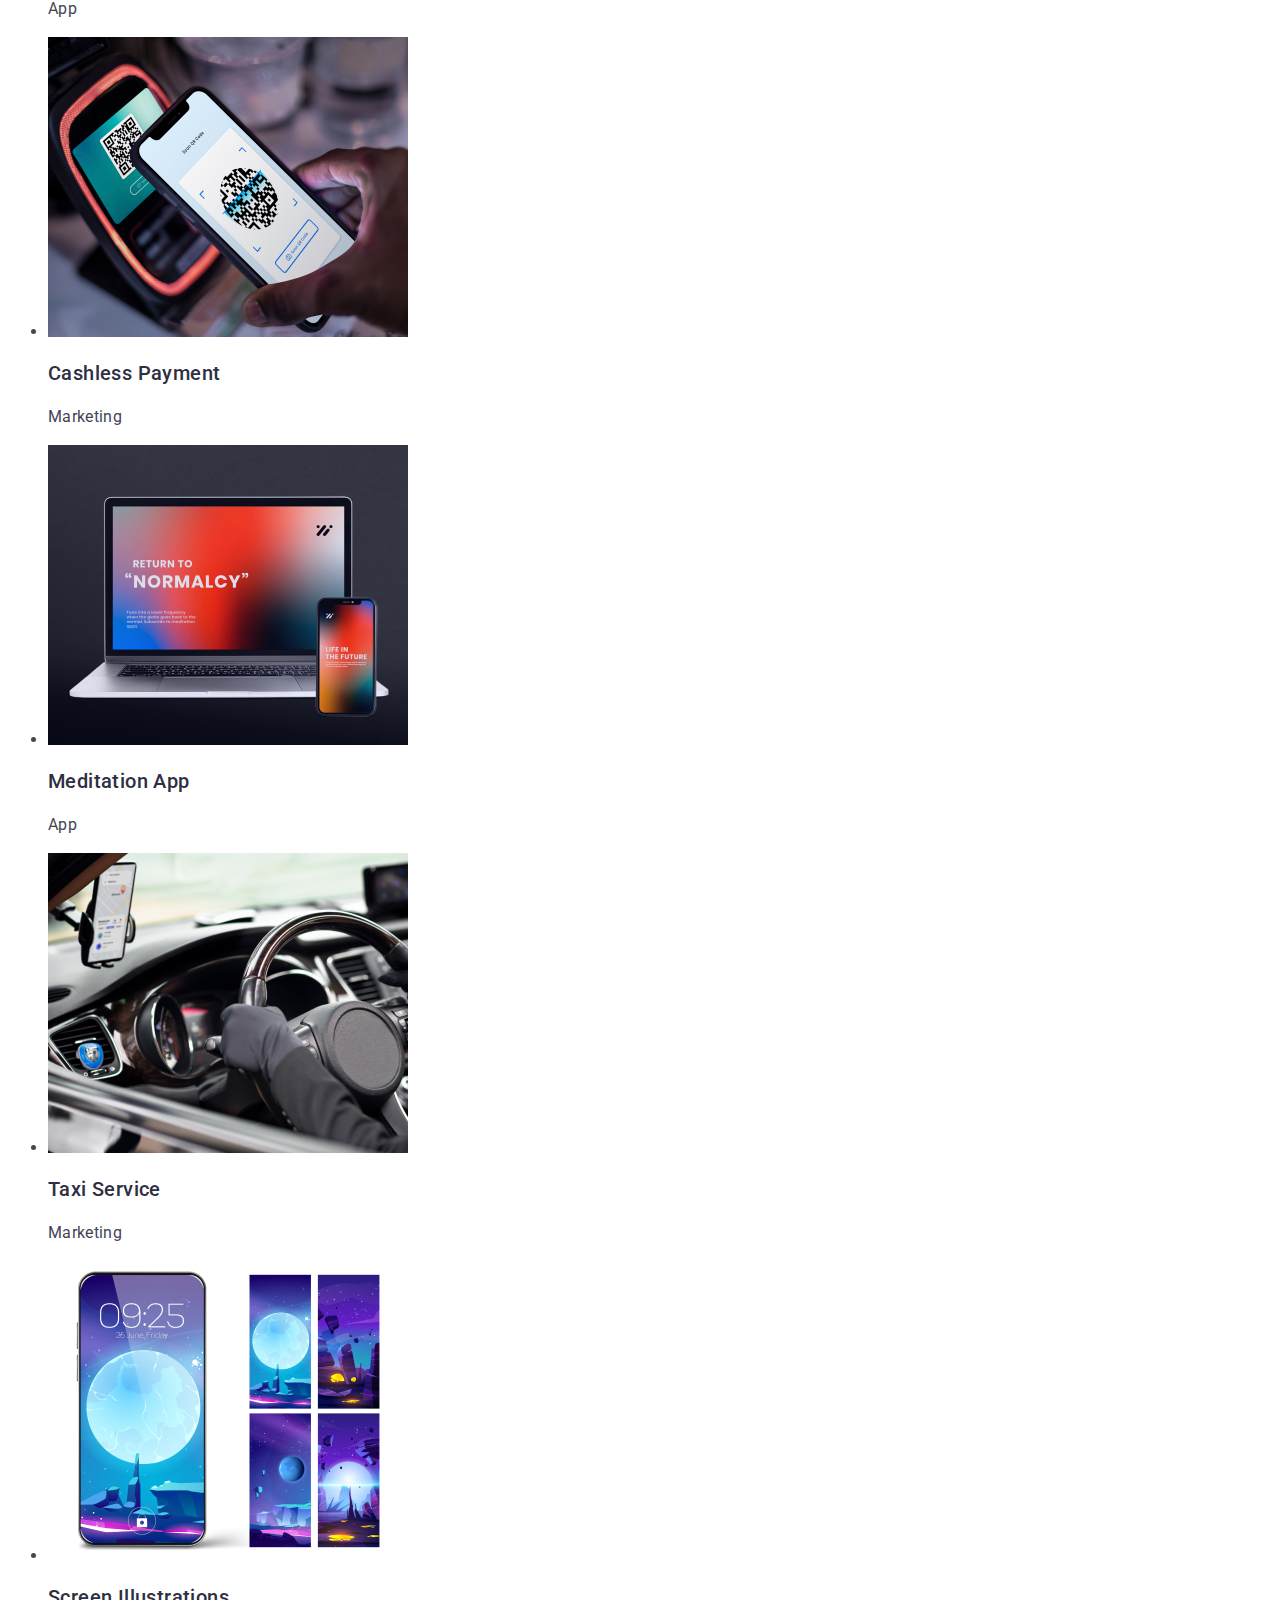
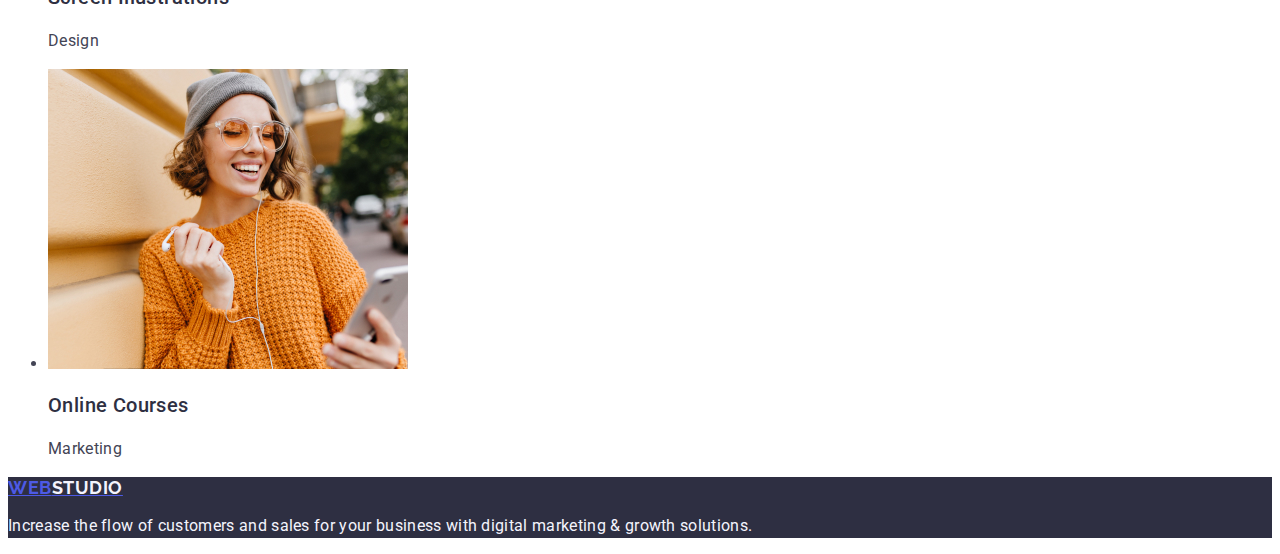
==== commit d1eb158b: "revised" ====
--- a/index.html
+++ b/index.html
@@ -42,134 +42,130 @@
           <li class="nav-list-item">
             <a class="link" href="">Contacts</a>
           </li>
-          <address class="contact">
+        </ul>
+        <address class="contact">
+          <ul>
+            <li>
+              <a class="link" href="mailto:info@devstudio.com"
+                >info@devstudio.com</a
+              >
+            </li>
+            <li>
+              <a class="link" href="tel:+110001111111">+11 (000) 111-11-11</a>
+            </li>
+          </ul>
+        </address>
+        <main>
+          <section class="section-1_">
+            <h1 class="section1-title_">
+              Effective Solutions for Your Business
+            </h1>
+            <button type="button" class="section1-button">Order Service</button>
+          </section>
+          <section class="section-2">
+            <h2>Title</h2>
             <ul>
-              <li>
-                <a class="link-contact" href="mailto:info@devstudio.com">
-                  info@devstudio.com
-                </a>
+              <li class="section2-list_item">
+                <h3 class="section2-title">Strategy</h3>
+                <p class="section2-text_">
+                  Our goal is to identify the business problem to walk away with
+                  the perfect and creative solution.
+                </p>
               </li>
-              <li>
-                <a class="link-contact" href="tel:+110001111111"
-                  >+11 (000) 111-11-11</a
-                >
+              <li class="section2-list_item">
+                <h3 class="section2-title">Punctuality</h3>
+                <p class="section2-text_">
+                  Bring the key message to the brand's audience for the best
+                  price within the shortest possible time.
+                </p>
+              </li>
+              <li class="section2-list_item">
+                <h3 class="section2-title">Diligence</h3>
+                <p class="section2-text_">
+                  Research and confirm brands that present the strongest digital
+                  growth opportunities and minimize risk.
+                </p>
+              </li>
+              <li class="section2-list_item">
+                <h3 class="section2-title">Technologies</h3>
+                <p class="section2-text_">
+                  Design practice focused on digital experiences. We bring forth
+                  a deep passion for problem-solving.
+                </p>
               </li>
             </ul>
-          </address>
-      </header>
-          <main>
-            <section class="section-1">
-              <h1 class="section1-title">
-                Effective Solutions for Your Business
-              </h1>
-              <button type="button" class="section1-button">
-                Order Service
-              </button>
-            </section>
-            <section class="section-2">
-              <h2>Title</h2>
-              <ul>
-                <li class="section2-list item">
-                  <h3 class="section2-title">Strategy</h3>
-                  <p class="section2-text">
-                    Our goal is to identify the business problem to walk away
-                    with the perfect and creative solution.
-                  </p>
-                </li>
-                <li class="section2-list item">
-                  <h3 class="section2-title">Punctuality</h3>
-                  <p class="section2-text">
-                    Bring the key message to the brand's audience for the best
-                    price within the shortest possible time.
-                  </p>
-                </li>
-                <li class="section2-list item">
-                  <h3 class="section2-title">Diligence</h3>
-                  <p class="section2-text">
-                    Research and confirm brands that present the strongest
-                    digital growth opportunities and minimize risk.
-                  </p>
-                </li>
-                <li class="section2-list item">
-                  <h3 class="section2-title">Technologies</h3>
-                  <p class="section2-text">
-                    Design practice focused on digital experiences. We bring
-                    forth a deep passion for problem-solving.
-                  </p>
-                </li>
-              </ul>
-            </section>
-            <section class="section-3">
-              <h2 class="team-1">Our Team</h2>
-              <ul>
-                <li class="people-team">
-                  <img src="images/img1.jpg" alt="Mark Guerrero" width="264" />
-                  <h3 class="person-name">Mark Guerrero</h3>
-                  <p class="person-title">Product Designer</p>
-                </li>
-                <li class="people-team">
-                  <img src="images/img2.jpg" alt="Tom Ford" width="264" />
-                  <h3 class="person-name">Tom Ford</h3>
-                  <p class="person-title">Frontend Developer</p>
-                </li>
-                <li class="people-team">
-                  <img src="images/img3.jpg" alt="Camila Garcia" width="264" />
-                  <h3 class="person-name">Camila Garcia</h3>
-                  <p class="person-title">Marketing</p>
-                </li>
-                <li class="people-team">
-                  <img src="images/img4.jpg" alt="Daniel Wilson" width="264" />
-                  <h3 class="person-name">Daniel Wilson</h3>
-                  <p class="person-title">UI Designer</p>
-                </li>
-              </ul>
-            </section>
-            <section class="section-4">
-              <h2 class="section4-header">Our Portfolio</h2>
-              <ul class="section4-list">
-                <li class="section4-list-item">
-                  <img src="images/port1.jpg" alt="apps" width="360" />
-                  <h3 class="list-item-title">Banking App</h3>
-                  <p class="list-text">App</p>
-                </li>
-                <li class="section4-list-item">
-                  <img src="images/port2.jpg" alt="qr" width="360" />
-                  <h3 class="list-item-title">Cashless Payment</h3>
-                  <p class="list-text">Marketing</p>
-                </li>
-                <li class="section4-list-item">
-                  <img src="images/port3.jpg" alt="pc" width="360" />
-                  <h3 class="list-item-title">Meditation App</h3>
-                  <p class="list-text">App</p>
-                </li>
-                <li class="section4-list-item">
-                  <img src="images/port4.jpg" alt="driving" width="360" />
-                  <h3 class="list-item-title">Taxi Service</h3>
-                  <p class="list-text">Marketing</p>
-                </li>
-                <li class="section4-list-item">
-                  <img src="images/port5.jpg" alt="phone" width="360" />
-                  <h3 class="list-item-title">Screen Illustrations</h3>
-                  <p class="list-text">Design</p>
-                </li>
-                <li class="section4-list-item">
-                  <img src="images/port6.jpg" alt="girl" />
-                  <h3 class="list-text">Marketing</h3>
-                </li>
-              </ul>
-            </section>
-          </main>
-          <footer class="footer">
-            <a class="footer-logo" href="./index.html">
-              Web<span class="logo-span"></span>Studio
-            </a>
-            <p class="footer-text">
-              Increase the flow of customers and sales for your business with
-              digital marketing & growth solutions.
-            </p>
-          </footer>
-        </ul>
+          </section>
+          <section class="section-3">
+            <h2 class="team-1_">Our Team</h2>
+            <ul>
+              <li class="people-team_title">
+                <img src="images/img1.jpg" alt="Mark Guerrero" width="264" />
+                <h3 class="person-name">Mark Guerrero</h3>
+                <p class="person-title">Product Designer</p>
+              </li>
+              <li class="people-team">
+                <img src="images/img2.jpg" alt="Tom Ford" width="264" />
+                <h3 class="person-name">Tom Ford</h3>
+                <p class="person-title">Frontend Developer</p>
+              </li>
+              <li class="people-team">
+                <img src="images/img3.jpg" alt="Camila Garcia" width="264" />
+                <h3 class="person-name">Camila Garcia</h3>
+                <p class="person-title">Marketing</p>
+              </li>
+              <li class="people-team">
+                <img src="images/img4.jpg" alt="Daniel Wilson" width="264" />
+                <h3 class="person-name">Daniel Wilson</h3>
+                <p class="person-title">UI Designer</p>
+              </li>
+            </ul>
+          </section>
+          <section class="section-4">
+            <h2 class="section4-header" id="portfolio">Our Portfolio</h2>
+            <ul class="section4-list">
+              <li class="section4-list-item">
+                <img src="./images/port1.jpg" alt="apps" width="360" />
+                <h3 class="list-item-title">Banking App</h3>
+                <p class="list-text">App</p>
+              </li>
+              <li class="section4-list-item">
+                <img src="./images/port2.jpg" alt="qr" width="360" />
+                <h3 class="list-item-title">Cashless Payment</h3>
+                <p class="list-text">Marketing</p>
+              </li>
+              <li class="section4-list-item">
+                <img src="./images/port3.jpg" alt="pc" width="360" />
+                <h3 class="list-item-title">Meditation App</h3>
+                <p class="list-text">App</p>
+              </li>
+              <li class="section4-list-item">
+                <img src="./images/port4.jpg" alt="driving" width="360" />
+                <h3 class="list-item-title">Taxi Service</h3>
+                <p class="list-text">Marketing</p>
+              </li>
+              <li class="section4-list-item">
+                <img src="./images/port5.jpg" alt="phone" width="360" />
+                <h3 class="list-item-title">Screen Illustrations</h3>
+                <p class="list-text">Design</p>
+              </li>
+              <li class="section4-list-item">
+                <img src="./images/port6.jpg" alt="girl" width="360"/>
+                <h3 class="list-item-title">Online Courses</h3>
+                <p class="list-text">Marketing</p>
+              </li>
+            </ul>
+          </section>
+        </main>
+        <footer class="footer">
+          <a class="footer-logo" href="./index.html">
+            Web<span class="logo-span">Studio</span>
+          </a>
+          <p class="footer-text">
+            Increase the flow of customers and sales for your business with
+            digital marketing & growth solutions.
+          </p>
+        </footer>
       </nav>
-   
+    </header>
   </body>
 </html>
--- a/css/style.css
+++ b/css/style.css
@@ -43,10 +43,10 @@
   color: #404bbf;
 }
 
-.section-1 {
+.section-1_ {
   background-color: #2e2f42;
 }
-.section-1 .section1-title {
+.section-1 .section1-title_ {
   line-height: 1.07;
   font-size: 56px;
   letter-spacing: 0.02em;
@@ -70,7 +70,7 @@
   background-color: #404bbf;
 }
 
-.section-1 .section1-title {
+.section-1_ .section1-title_ {
   font-weight: 700;
   font-size: 56px;
   color: #ffffff;
@@ -83,7 +83,7 @@
   letter-spacing: 0.02em;
   color: #2e2f42;
 }
-.section-2 .section2-text {
+.section-2 .section2-text_ {
   line-height: 1.5;
   letter-spacing: 0.02em;
 }
@@ -91,26 +91,26 @@
 .section-3 {
   background-color: #f4f4fd;
 }
-.section-3 .team-1 {
+.section-3 .team-1_ {
   font-size: 36px;
   line-height: 1.11;
   text-align: center;
   letter-spacing: 0.02em;
   text-transform: capitalize;
   color: #2e2f42;
-  background-color: #ffffff
-}
-.section-3 .people-team {
   background-color: #ffffff;
 }
-.section-3 .people-team .person-name {
+.section-3 .people-team_title {
+  background-color: #ffffff;
+}
+.section-3 .people-team_title .person-name {
   font-weight: 500;
   font-size: 20px;
   line-height: 1.2;
   letter-spacing: 0.02em;
   color: #2e2f42;
 }
-.section-3 .people-team .person-title {
+.section-3 .people-team_title .person-title {
   font-size: 16px;
   line-height: 1.5;
   letter-spacing: 0.02em;
@@ -139,7 +139,7 @@
   color: #434455;
 }
 .footer {
-  color: #2e2f42;
+  background-color: #2e2f42;
 }
 .footer-logo {
   font-family: "Raleway", sans-serif;
@@ -154,5 +154,7 @@
   line-height: 1.5;
   letter-spacing: 0.02em;
   color: #f4f4fd;
-  background-color: #2e2f42;
 }
+.footer .logo-span {
+  color: #f4f4fd;
+}
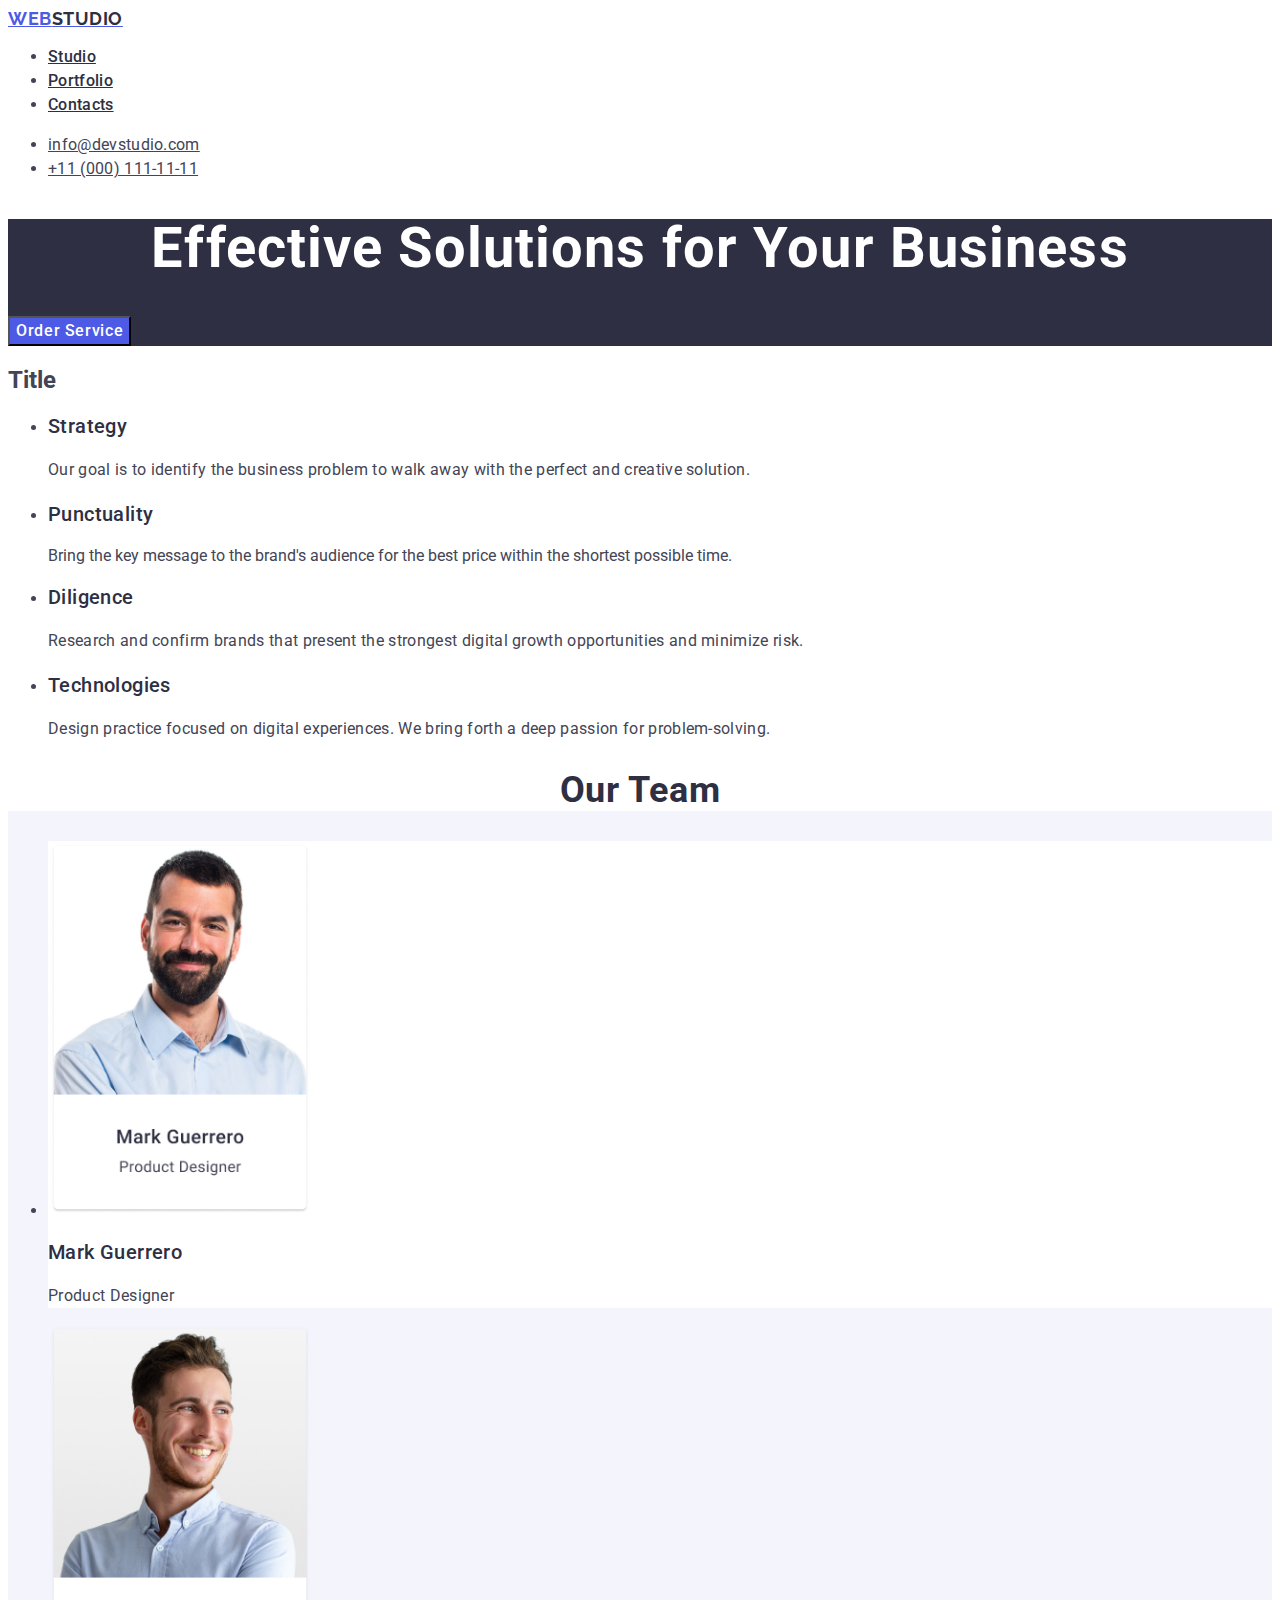
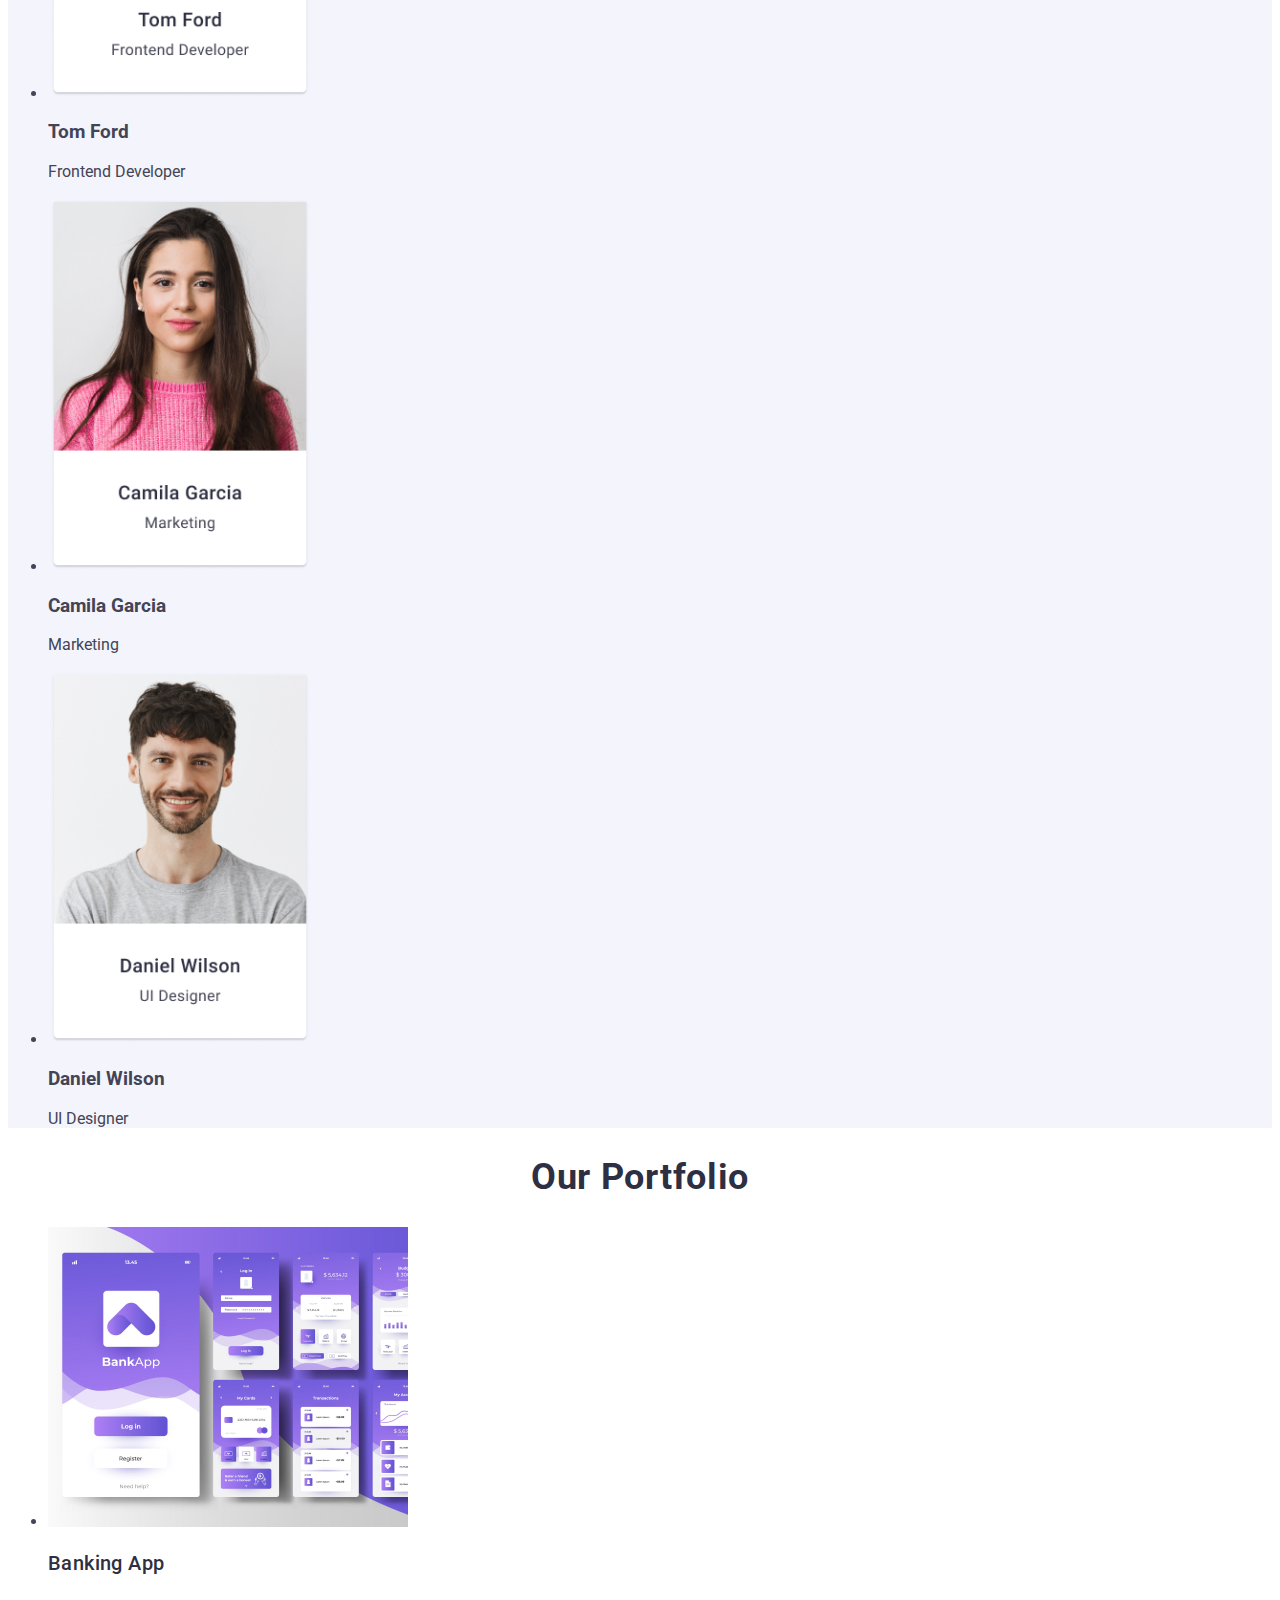
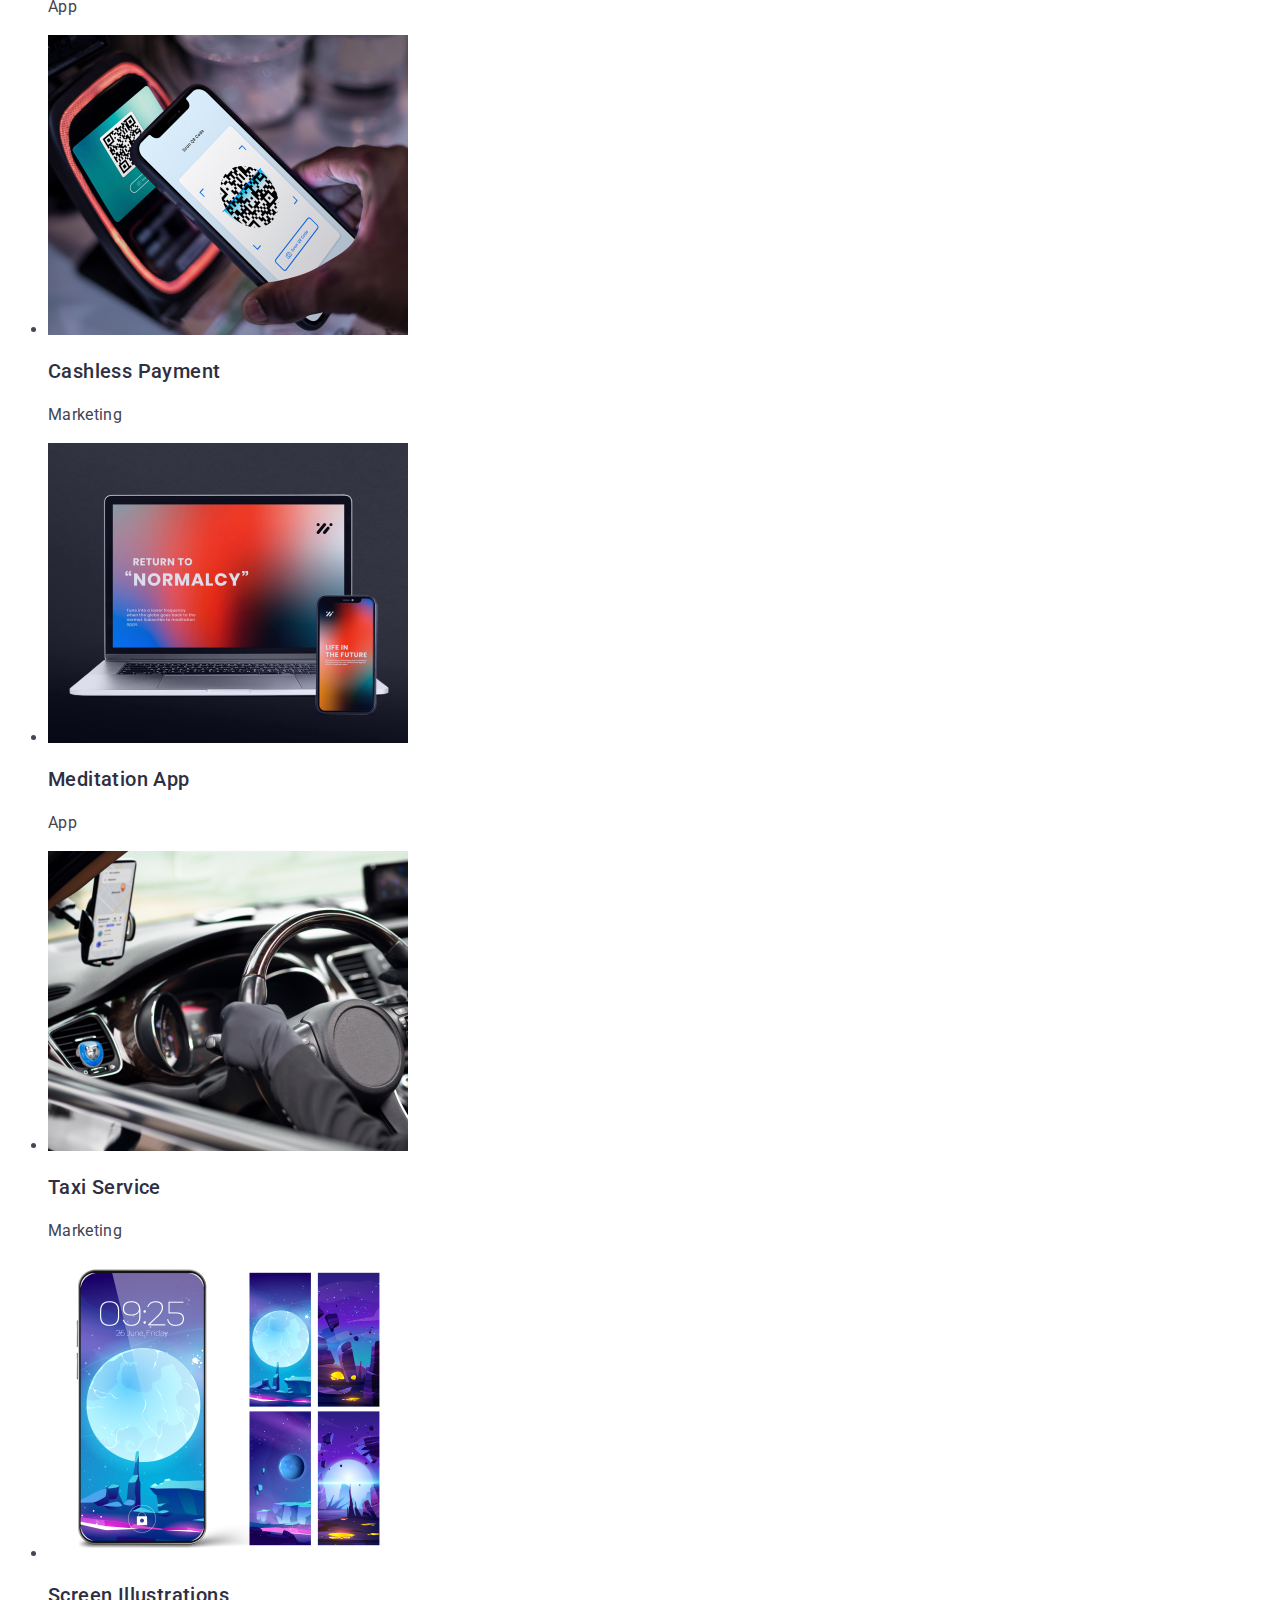
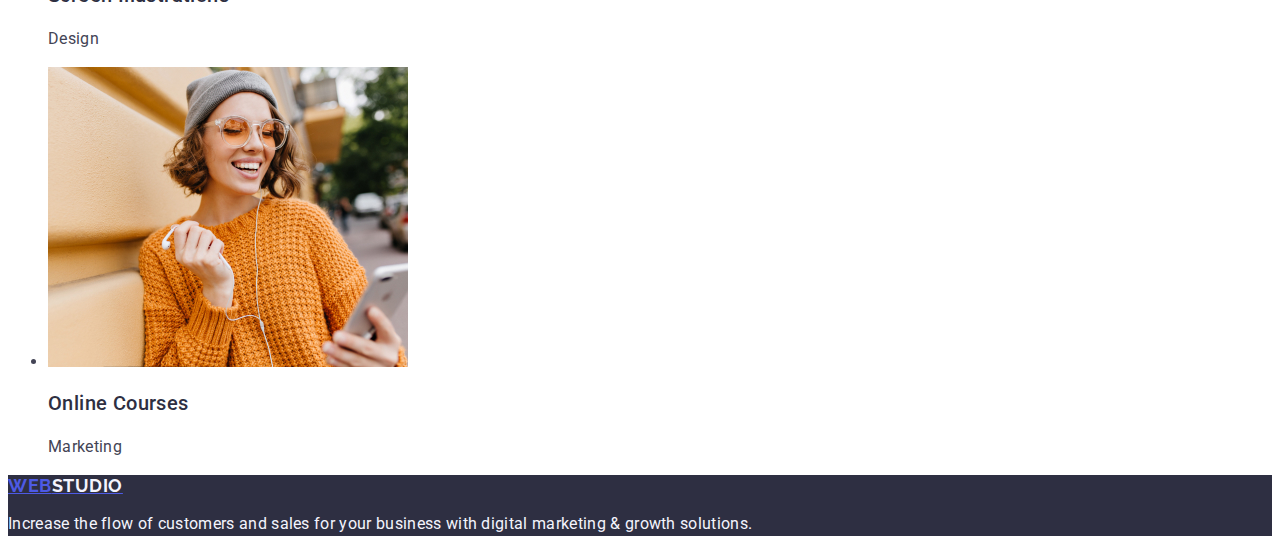
==== commit e97da216: "revised" ====
--- a/index.html
+++ b/index.html
@@ -43,129 +43,129 @@
             <a class="link" href="">Contacts</a>
           </li>
         </ul>
-        <address class="contact">
+        <address class="contact_contact">
           <ul>
             <li>
-              <a class="link" href="mailto:info@devstudio.com"
+              <a class="link-contact" href="mailto:info@devstudio.com"
                 >info@devstudio.com</a
               >
             </li>
             <li>
-              <a class="link" href="tel:+110001111111">+11 (000) 111-11-11</a>
+              <a class="link-contact" href="tel:+110001111111"
+                >+11 (000) 111-11-11</a
+              >
             </li>
           </ul>
         </address>
-        <main>
-          <section class="section-1_">
-            <h1 class="section1-title_">
-              Effective Solutions for Your Business
-            </h1>
-            <button type="button" class="section1-button">Order Service</button>
-          </section>
-          <section class="section-2">
-            <h2>Title</h2>
-            <ul>
-              <li class="section2-list_item">
-                <h3 class="section2-title">Strategy</h3>
-                <p class="section2-text_">
-                  Our goal is to identify the business problem to walk away with
-                  the perfect and creative solution.
-                </p>
-              </li>
-              <li class="section2-list_item">
-                <h3 class="section2-title">Punctuality</h3>
-                <p class="section2-text_">
-                  Bring the key message to the brand's audience for the best
-                  price within the shortest possible time.
-                </p>
-              </li>
-              <li class="section2-list_item">
-                <h3 class="section2-title">Diligence</h3>
-                <p class="section2-text_">
-                  Research and confirm brands that present the strongest digital
-                  growth opportunities and minimize risk.
-                </p>
-              </li>
-              <li class="section2-list_item">
-                <h3 class="section2-title">Technologies</h3>
-                <p class="section2-text_">
-                  Design practice focused on digital experiences. We bring forth
-                  a deep passion for problem-solving.
-                </p>
-              </li>
-            </ul>
-          </section>
-          <section class="section-3">
-            <h2 class="team-1_">Our Team</h2>
-            <ul>
-              <li class="people-team_title">
-                <img src="images/img1.jpg" alt="Mark Guerrero" width="264" />
-                <h3 class="person-name">Mark Guerrero</h3>
-                <p class="person-title">Product Designer</p>
-              </li>
-              <li class="people-team">
-                <img src="images/img2.jpg" alt="Tom Ford" width="264" />
-                <h3 class="person-name">Tom Ford</h3>
-                <p class="person-title">Frontend Developer</p>
-              </li>
-              <li class="people-team">
-                <img src="images/img3.jpg" alt="Camila Garcia" width="264" />
-                <h3 class="person-name">Camila Garcia</h3>
-                <p class="person-title">Marketing</p>
-              </li>
-              <li class="people-team">
-                <img src="images/img4.jpg" alt="Daniel Wilson" width="264" />
-                <h3 class="person-name">Daniel Wilson</h3>
-                <p class="person-title">UI Designer</p>
-              </li>
-            </ul>
-          </section>
-          <section class="section-4">
-            <h2 class="section4-header" id="portfolio">Our Portfolio</h2>
-            <ul class="section4-list">
-              <li class="section4-list-item">
-                <img src="./images/port1.jpg" alt="apps" width="360" />
-                <h3 class="list-item-title">Banking App</h3>
-                <p class="list-text">App</p>
-              </li>
-              <li class="section4-list-item">
-                <img src="./images/port2.jpg" alt="qr" width="360" />
-                <h3 class="list-item-title">Cashless Payment</h3>
-                <p class="list-text">Marketing</p>
-              </li>
-              <li class="section4-list-item">
-                <img src="./images/port3.jpg" alt="pc" width="360" />
-                <h3 class="list-item-title">Meditation App</h3>
-                <p class="list-text">App</p>
-              </li>
-              <li class="section4-list-item">
-                <img src="./images/port4.jpg" alt="driving" width="360" />
-                <h3 class="list-item-title">Taxi Service</h3>
-                <p class="list-text">Marketing</p>
-              </li>
-              <li class="section4-list-item">
-                <img src="./images/port5.jpg" alt="phone" width="360" />
-                <h3 class="list-item-title">Screen Illustrations</h3>
-                <p class="list-text">Design</p>
-              </li>
-              <li class="section4-list-item">
-                <img src="./images/port6.jpg" alt="girl" width="360"/>
-                <h3 class="list-item-title">Online Courses</h3>
-                <p class="list-text">Marketing</p>
-              </li>
-            </ul>
-          </section>
-        </main>
-        <footer class="footer">
-          <a class="footer-logo" href="./index.html">
-            Web<span class="logo-span">Studio</span>
-          </a>
-          <p class="footer-text">
-            Increase the flow of customers and sales for your business with
-            digital marketing & growth solutions.
-          </p>
-        </footer>
       </nav>
     </header>
+    <main>
+      <section class="section-1">
+        <h1 class="section-1_title">Effective Solutions for Your Business</h1>
+        <button type="button" class="section-1_button">Order Service</button>
+      </section>
+      <section class="section-2">
+        <h2>Title</h2>
+        <ul>
+          <li class="section-2-list_item">
+            <h3 class="section-2_title">Strategy</h3>
+            <p class="section-2_text">
+              Our goal is to identify the business problem to walk away with the
+              perfect and creative solution.
+            </p>
+          </li>
+          <li class="section-2-list_item">
+            <h3 class="section-2_title">Punctuality</h3>
+            <p class="section2-text">
+              Bring the key message to the brand's audience for the best price
+              within the shortest possible time.
+            </p>
+          </li>
+          <li class="section-2-list_item">
+            <h3 class="section-2_title">Diligence</h3>
+            <p class="section-2_text">
+              Research and confirm brands that present the strongest digital
+              growth opportunities and minimize risk.
+            </p>
+          </li>
+          <li class="section-2-list_item">
+            <h3 class="section-2_title">Technologies</h3>
+            <p class="section-2_text">
+              Design practice focused on digital experiences. We bring forth a
+              deep passion for problem-solving.
+            </p>
+          </li>
+        </ul>
+      </section>
+      <section class="section-3">
+        <h2 class="team-1">Our Team</h2>
+        <ul>
+          <li class="people-team_title">
+            <img src="images/img1.jpg" alt="Mark Guerrero" width="264" />
+            <h3 class="person-name">Mark Guerrero</h3>
+            <p class="person-title">Product Designer</p>
+          </li>
+          <li class="people-team">
+            <img src="images/img2.jpg" alt="Tom Ford" width="264" />
+            <h3 class="person-name">Tom Ford</h3>
+            <p class="person-title">Frontend Developer</p>
+          </li>
+          <li class="people-team">
+            <img src="images/img3.jpg" alt="Camila Garcia" width="264" />
+            <h3 class="person-name">Camila Garcia</h3>
+            <p class="person-title">Marketing</p>
+          </li>
+          <li class="people-team">
+            <img src="images/img4.jpg" alt="Daniel Wilson" width="264" />
+            <h3 class="person-name">Daniel Wilson</h3>
+            <p class="person-title">UI Designer</p>
+          </li>
+        </ul>
+      </section>
+      <section class="section-4">
+        <h2 class="section-4_header" id="portfolio">Our Portfolio</h2>
+        <ul class="section4-list">
+          <li class="section4-list-item">
+            <img src="./images/port1.jpg" alt="apps" width="360" />
+            <h3 class="list-item-title">Banking App</h3>
+            <p class="list-text">App</p>
+          </li>
+          <li class="section4-list-item">
+            <img src="./images/port2.jpg" alt="qr" width="360" />
+            <h3 class="list-item-title">Cashless Payment</h3>
+            <p class="list-text">Marketing</p>
+          </li>
+          <li class="section4-list-item">
+            <img src="./images/port3.jpg" alt="pc" width="360" />
+            <h3 class="list-item-title">Meditation App</h3>
+            <p class="list-text">App</p>
+          </li>
+          <li class="section4-list-item">
+            <img src="./images/port4.jpg" alt="driving" width="360" />
+            <h3 class="list-item-title">Taxi Service</h3>
+            <p class="list-text">Marketing</p>
+          </li>
+          <li class="section4-list-item">
+            <img src="./images/port5.jpg" alt="phone" width="360" />
+            <h3 class="list-item-title">Screen Illustrations</h3>
+            <p class="list-text">Design</p>
+          </li>
+          <li class="section4-list-item">
+            <img src="./images/port6.jpg" alt="girl" width="360" />
+            <h3 class="list-item-title">Online Courses</h3>
+            <p class="list-text">Marketing</p>
+          </li>
+        </ul>
+      </section>
+    </main>
+    <footer class="footer">
+      <a class="footer-logo" href="./index.html">
+        Web<span class="logo-span">Studio</span>
+      </a>
+      <p class="footer-text">
+        Increase the flow of customers and sales for your business with digital
+        marketing & growth solutions.
+      </p>
+    </footer>
   </body>
 </html>
--- a/css/style.css
+++ b/css/style.css
@@ -14,17 +14,17 @@
   text-transform: uppercase;
 }
 
-.header .contact {
+.header .contact_contact {
   font-style: normal;
 }
 
-.contact .link-contact {
+.contact_contact .link-contact {
   line-height: 1.5;
   letter-spacing: 0.02em;
   color: #434455;
 }
-.contact .link-contact:hover,
-.contact .link-contact:focus {
+.contact_contact .link-contact:hover,
+.contact_contact .link-contact:focus {
   color: #434455;
 }
 .header .nav-logo .logo-span {
@@ -43,10 +43,10 @@
   color: #404bbf;
 }
 
-.section-1_ {
+.section-1 {
   background-color: #2e2f42;
 }
-.section-1 .section1-title_ {
+.section-1 .section-1_title {
   line-height: 1.07;
   font-size: 56px;
   letter-spacing: 0.02em;
@@ -54,7 +54,7 @@
   text-align: center;
 }
 
-.section1-button {
+.section-1_button {
   font-weight: 500;
   font-size: 16px;
   font-family: "Roboto", sans-serif;
@@ -65,25 +65,25 @@
   letter-spacing: 0.04em;
 }
 
-.section1-button:hover,
-.section1-button:focus {
+.section-1_button:hover,
+.section-1_button:focus {
   background-color: #404bbf;
 }
 
-.section-1_ .section1-title_ {
+.section-1 .section-1_title {
   font-weight: 700;
   font-size: 56px;
   color: #ffffff;
 }
 
-.section-2 .section2-title {
+.section-2 .section-2_title {
   font-weight: 500;
   font-size: 20px;
   line-height: 1.2;
   letter-spacing: 0.02em;
   color: #2e2f42;
 }
-.section-2 .section2-text_ {
+.section-2 .section-2_text {
   line-height: 1.5;
   letter-spacing: 0.02em;
 }
@@ -91,7 +91,7 @@
 .section-3 {
   background-color: #f4f4fd;
 }
-.section-3 .team-1_ {
+.section-3 .team-1 {
   font-size: 36px;
   line-height: 1.11;
   text-align: center;
@@ -115,7 +115,7 @@
   line-height: 1.5;
   letter-spacing: 0.02em;
 }
-.section-4 .section4-header {
+.section-4 .section-4_header {
   line-height: 1.11;
   font-size: 36px;
   text-align: center;
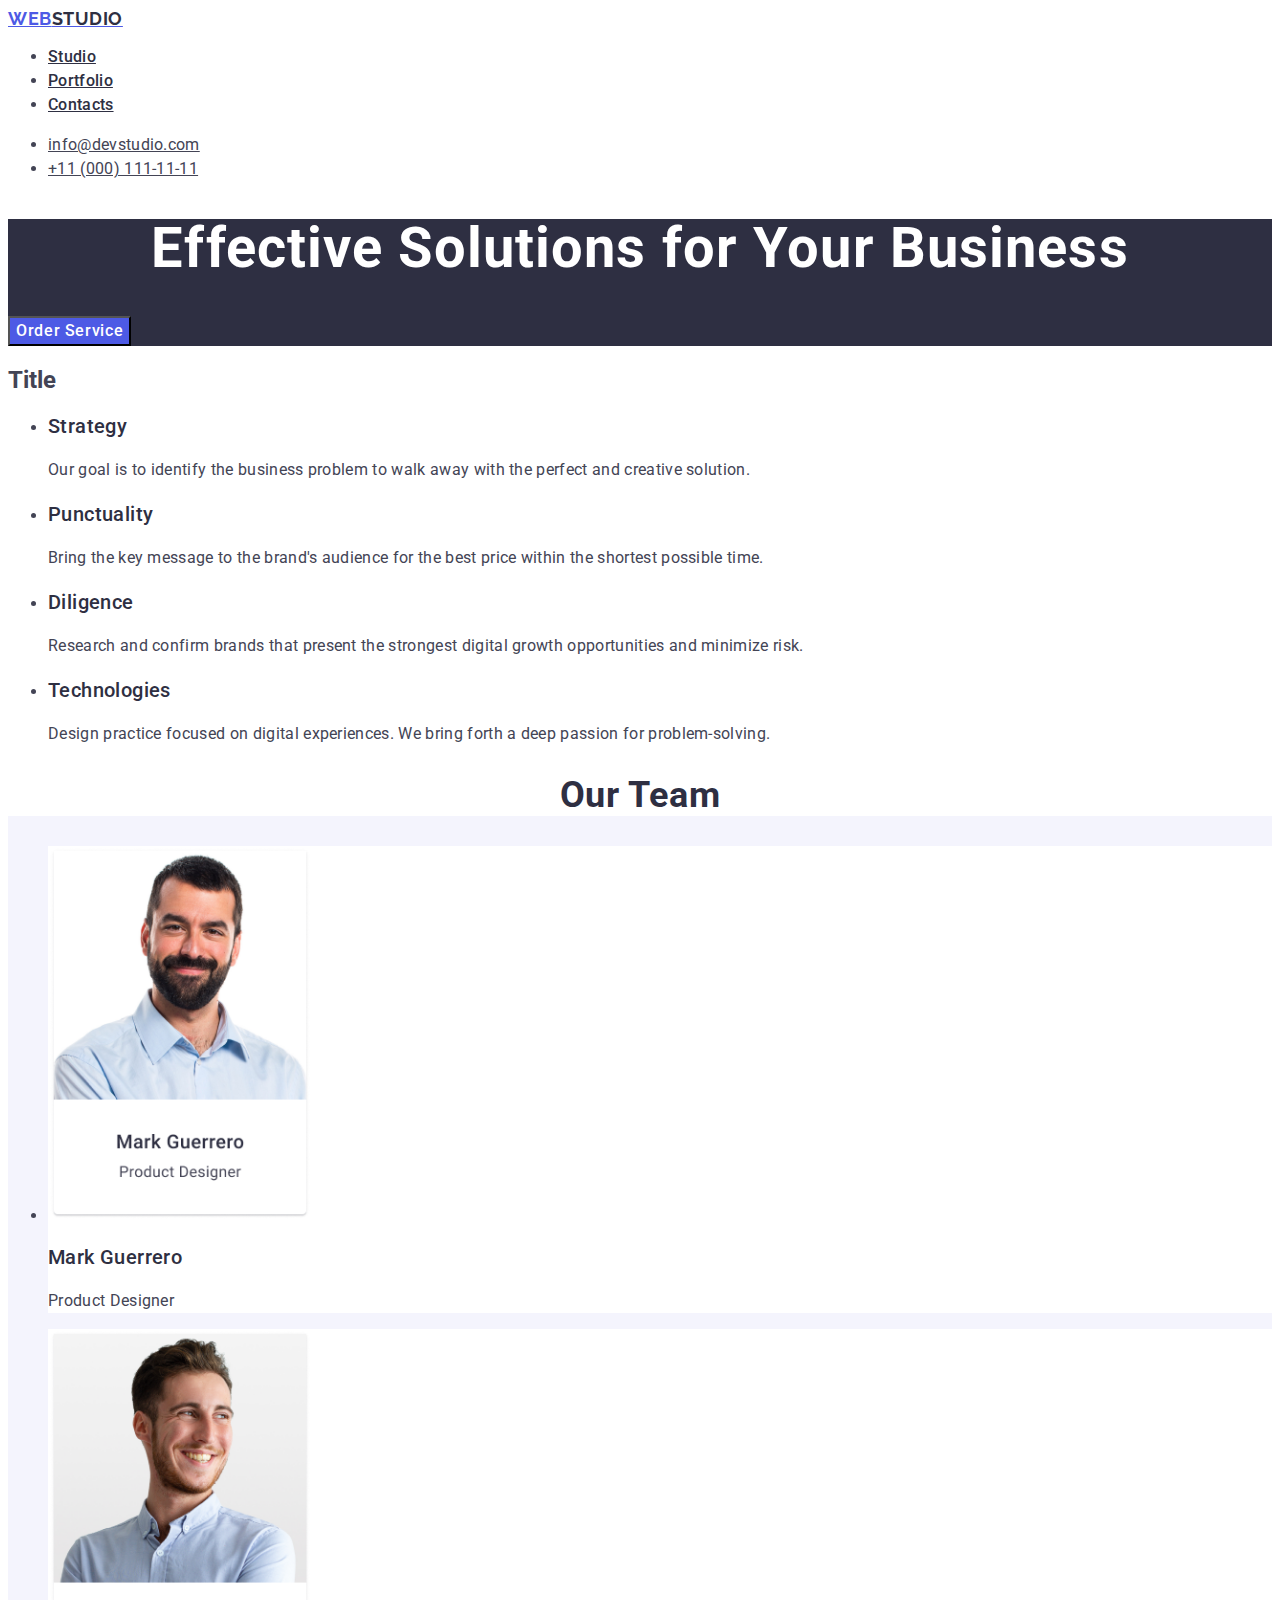
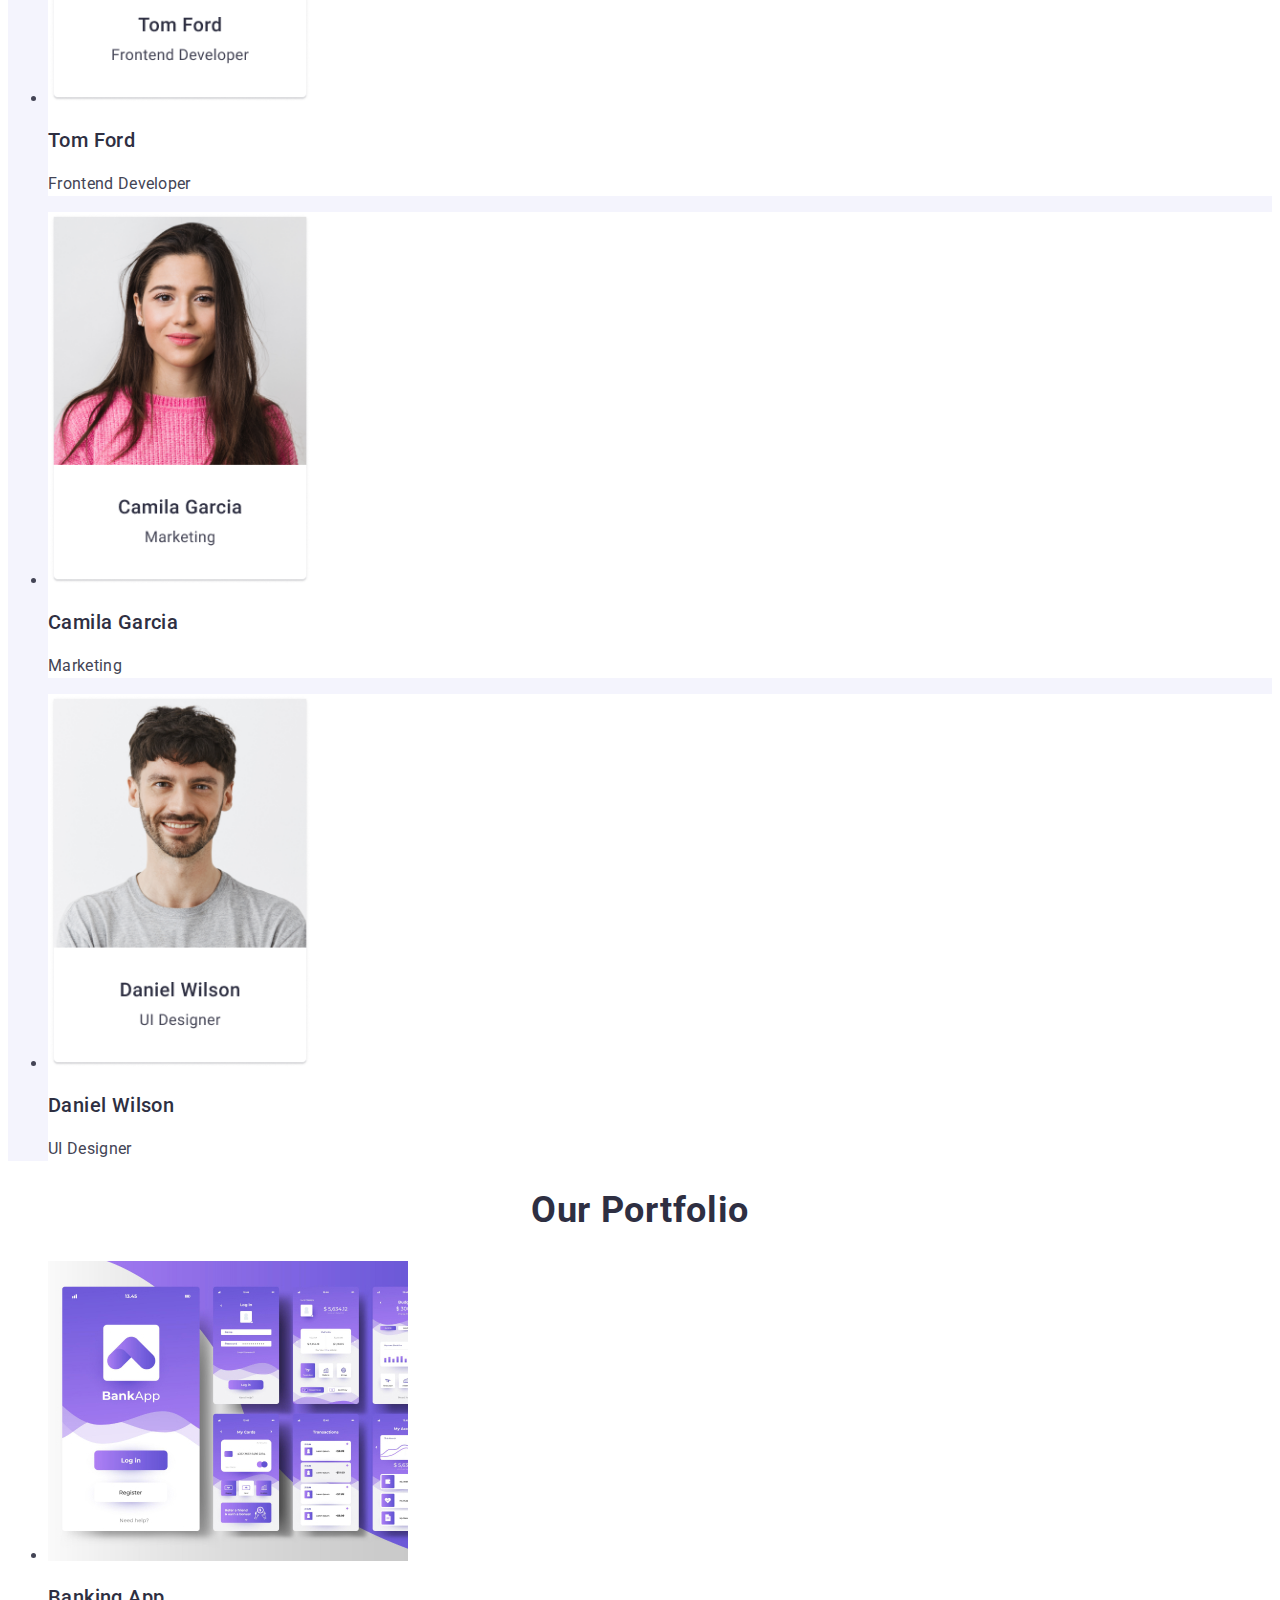
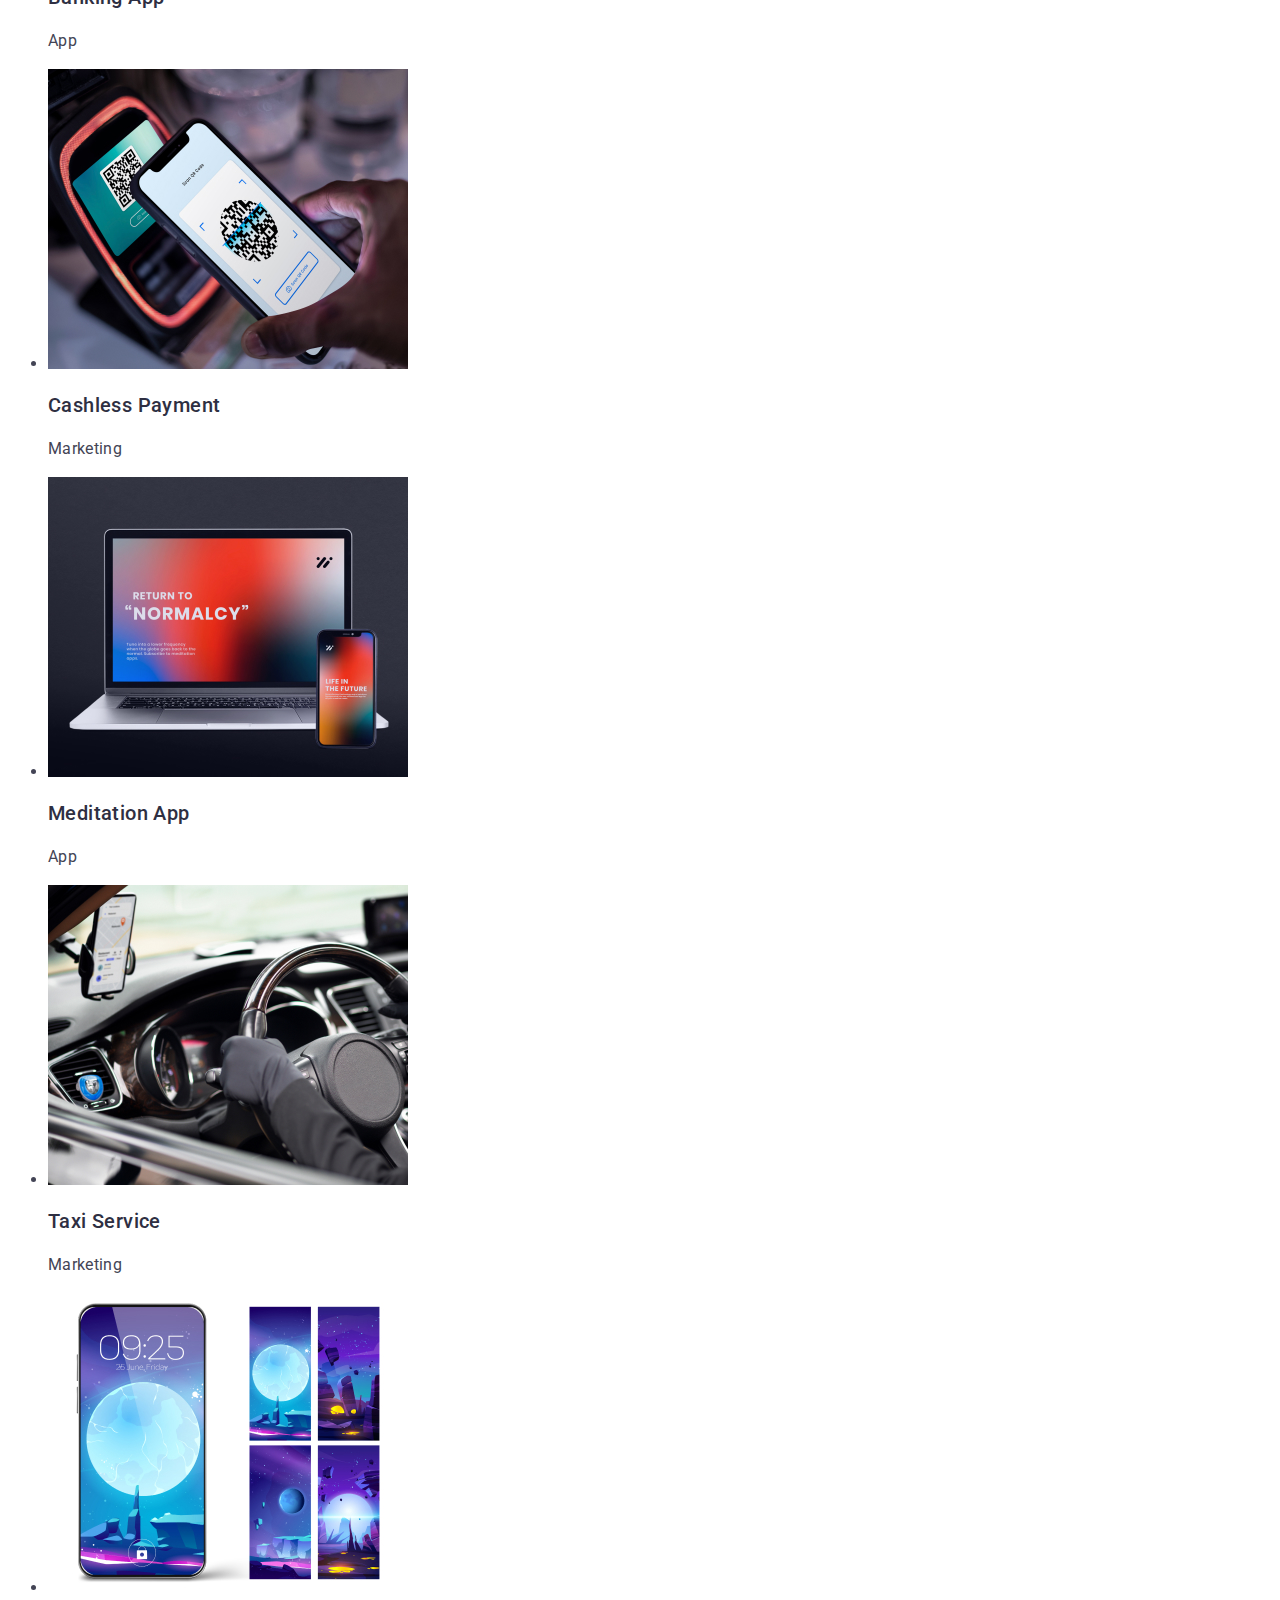
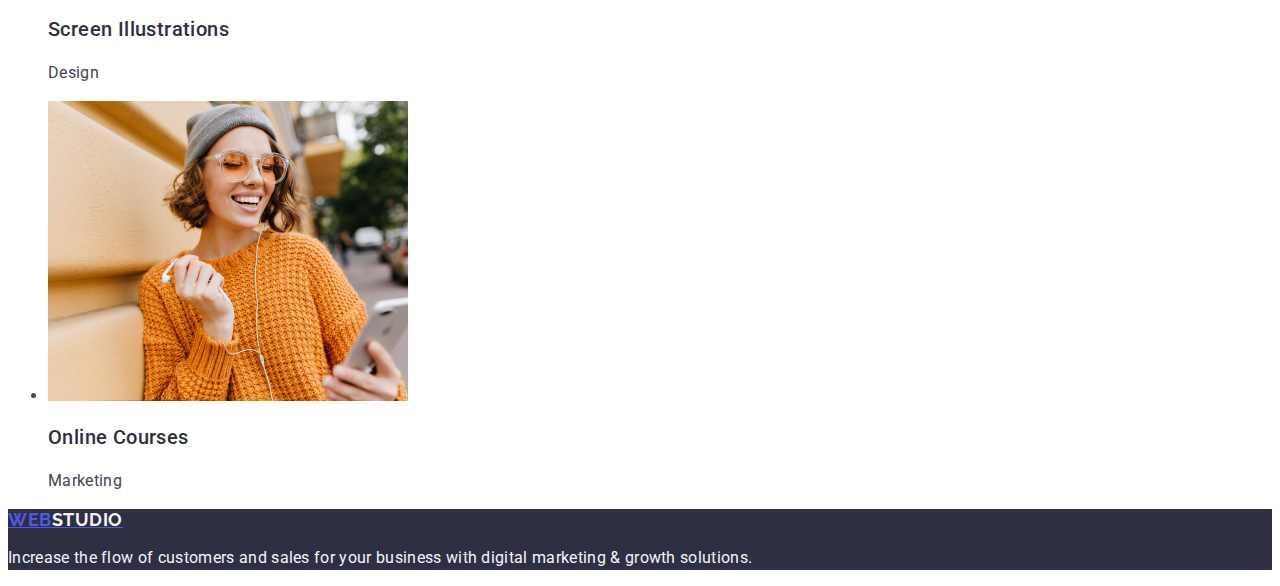
==== commit 63d16ca5: "revised" ====
--- a/index.html
+++ b/index.html
@@ -76,7 +76,7 @@
           </li>
           <li class="section-2-list_item">
             <h3 class="section-2_title">Punctuality</h3>
-            <p class="section2-text">
+            <p class="section-2_text">
               Bring the key message to the brand's audience for the best price
               within the shortest possible time.
             </p>
@@ -100,7 +100,7 @@
       <section class="section-3">
         <h2 class="team-1">Our Team</h2>
         <ul>
-          <li class="people-team_title">
+          <li class="people-team">
             <img src="images/img1.jpg" alt="Mark Guerrero" width="264" />
             <h3 class="person-name">Mark Guerrero</h3>
             <p class="person-title">Product Designer</p>
--- a/css/style.css
+++ b/css/style.css
@@ -14,7 +14,7 @@
   text-transform: uppercase;
 }
 
-.header .contact_contact {
+address {
   font-style: normal;
 }
 
@@ -100,17 +100,17 @@
   color: #2e2f42;
   background-color: #ffffff;
 }
-.section-3 .people-team_title {
+.section-3 .people-team {
   background-color: #ffffff;
 }
-.section-3 .people-team_title .person-name {
+.section-3 .people-team .person-name {
   font-weight: 500;
   font-size: 20px;
   line-height: 1.2;
   letter-spacing: 0.02em;
   color: #2e2f42;
 }
-.section-3 .people-team_title .person-title {
+.section-3 .people-team .person-title {
   font-size: 16px;
   line-height: 1.5;
   letter-spacing: 0.02em;
